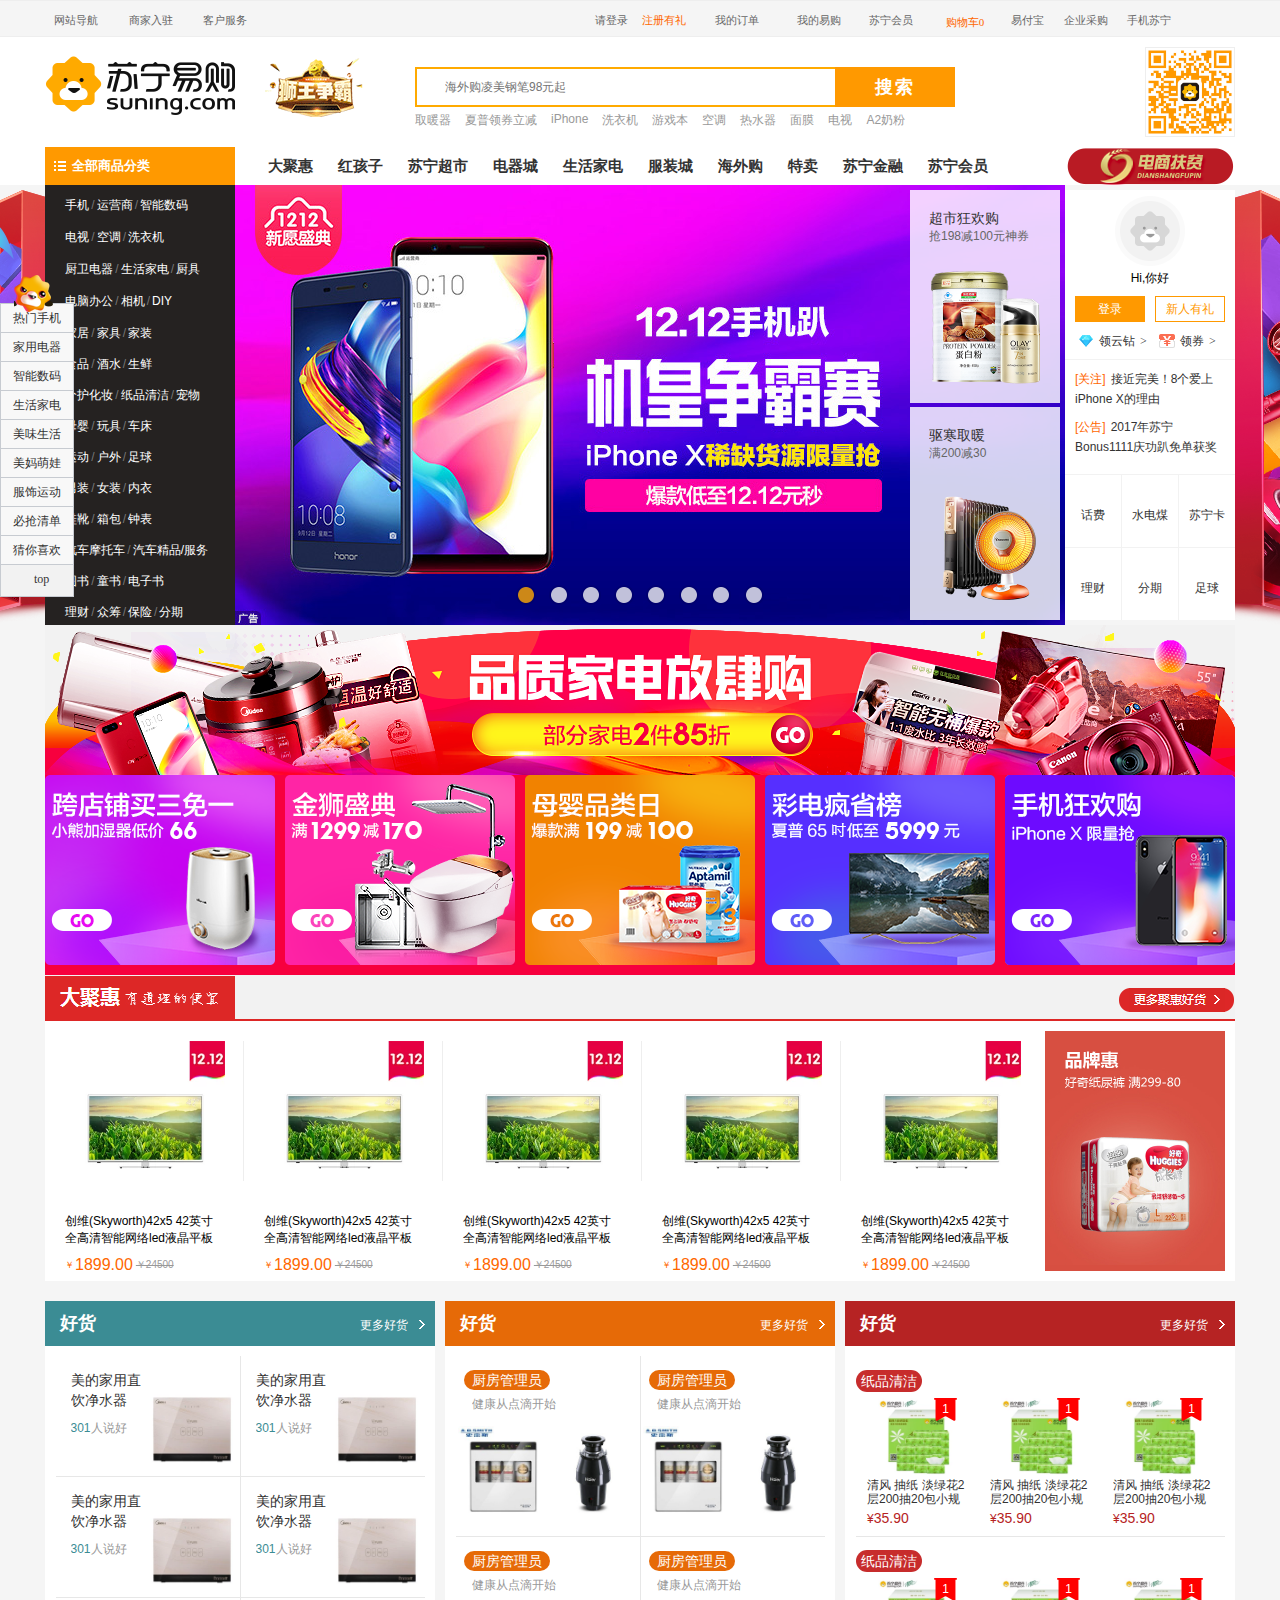
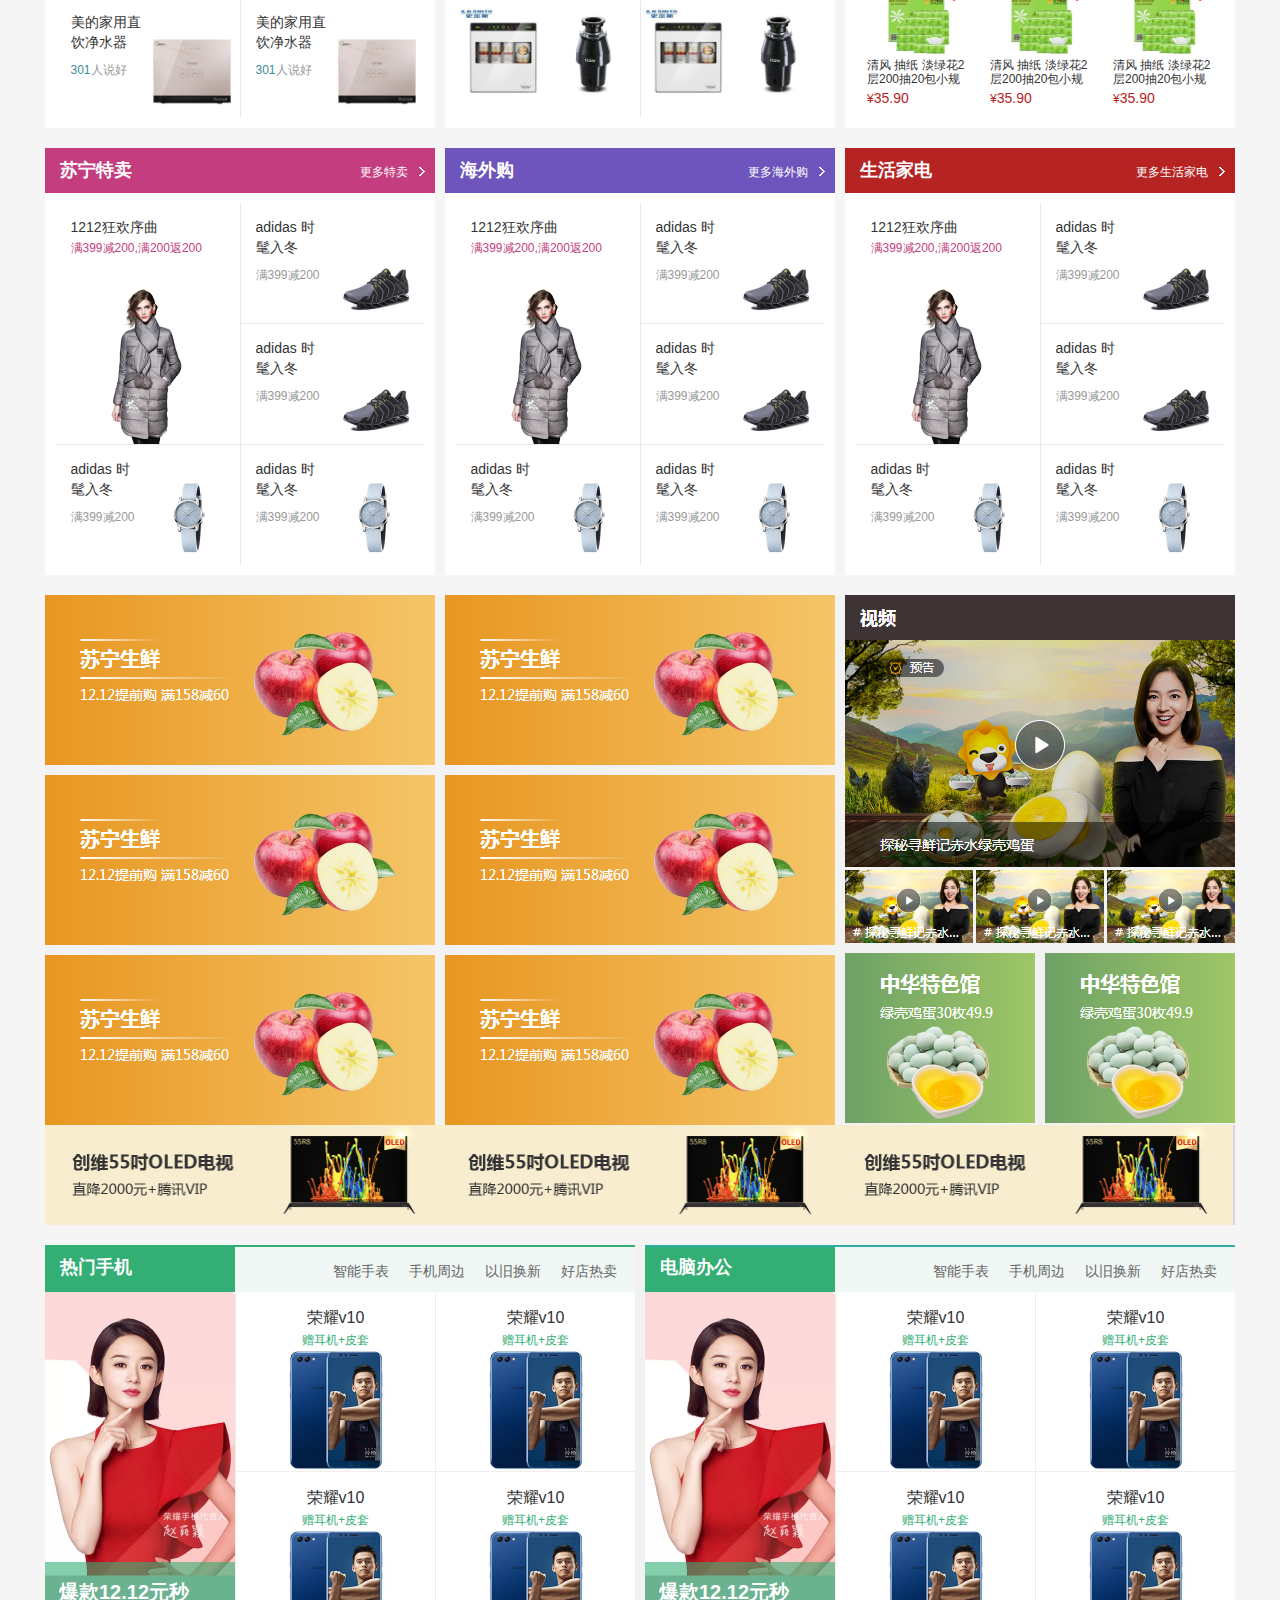
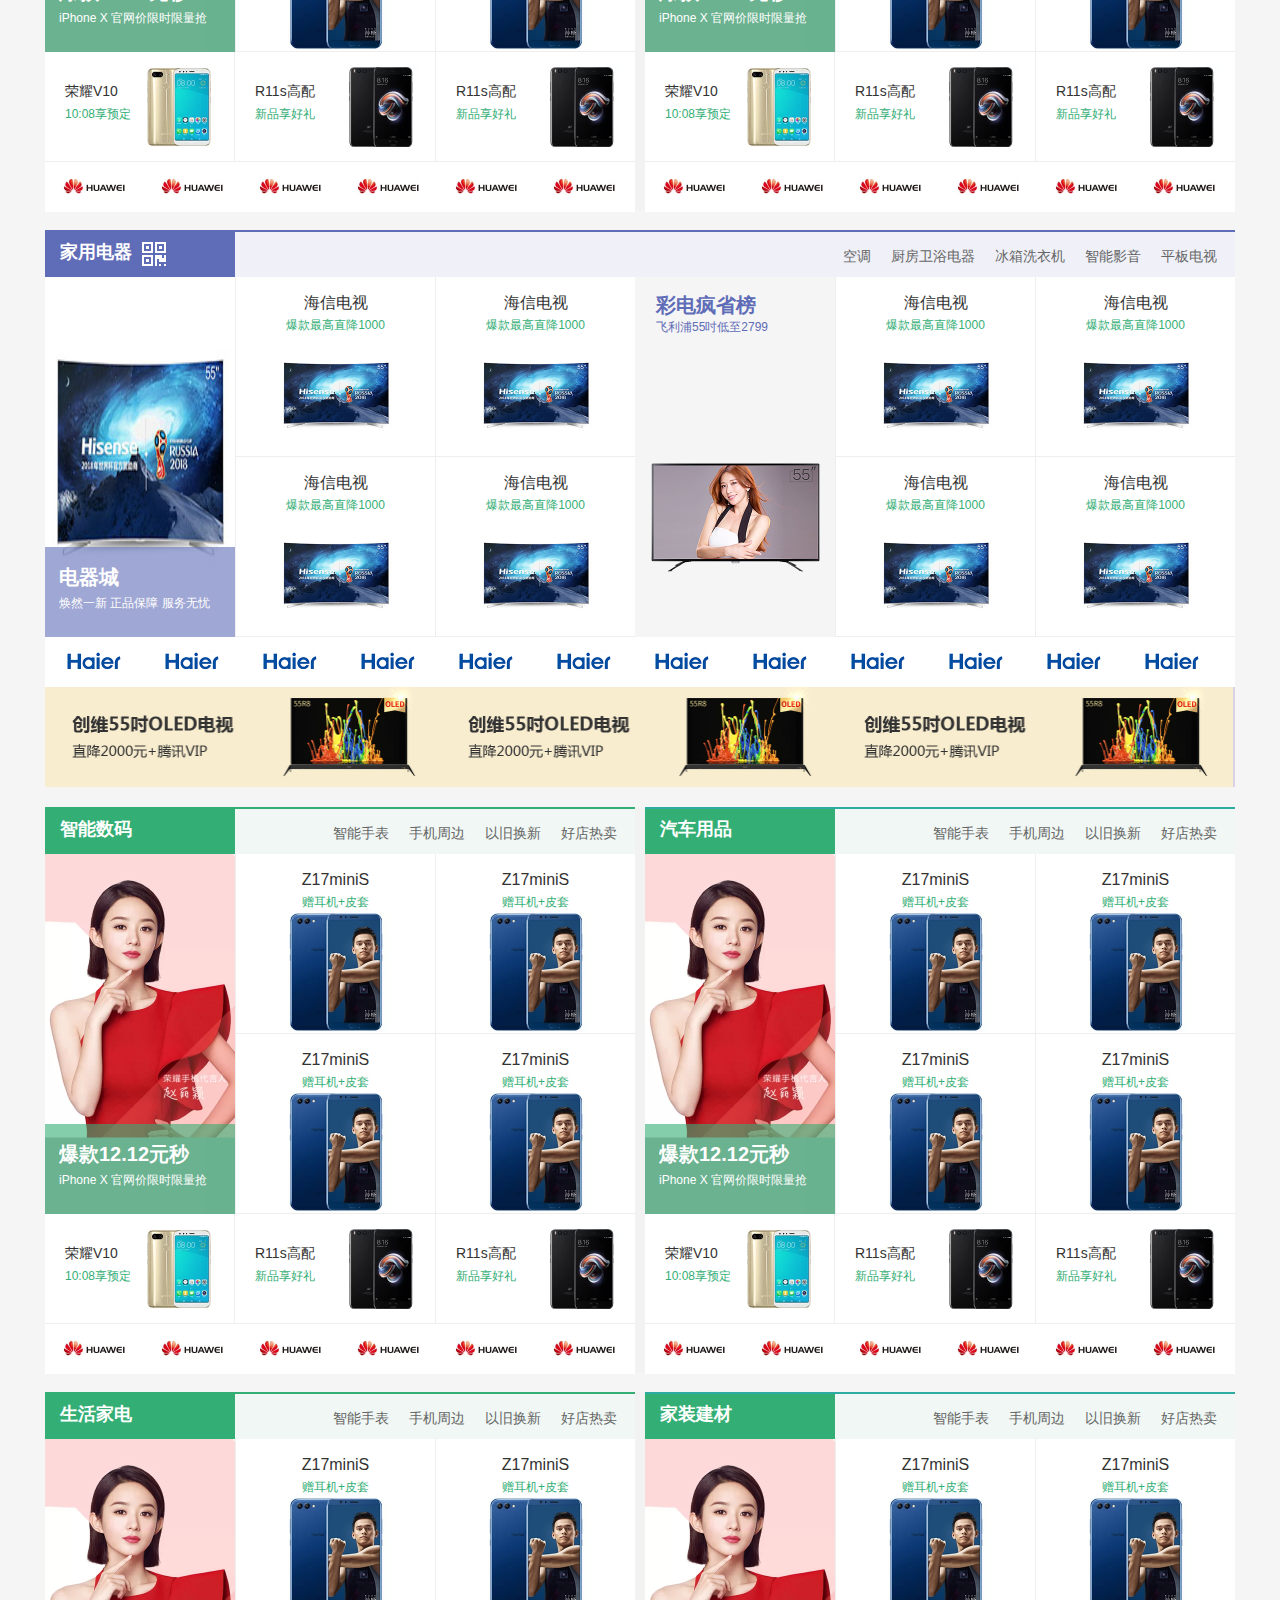
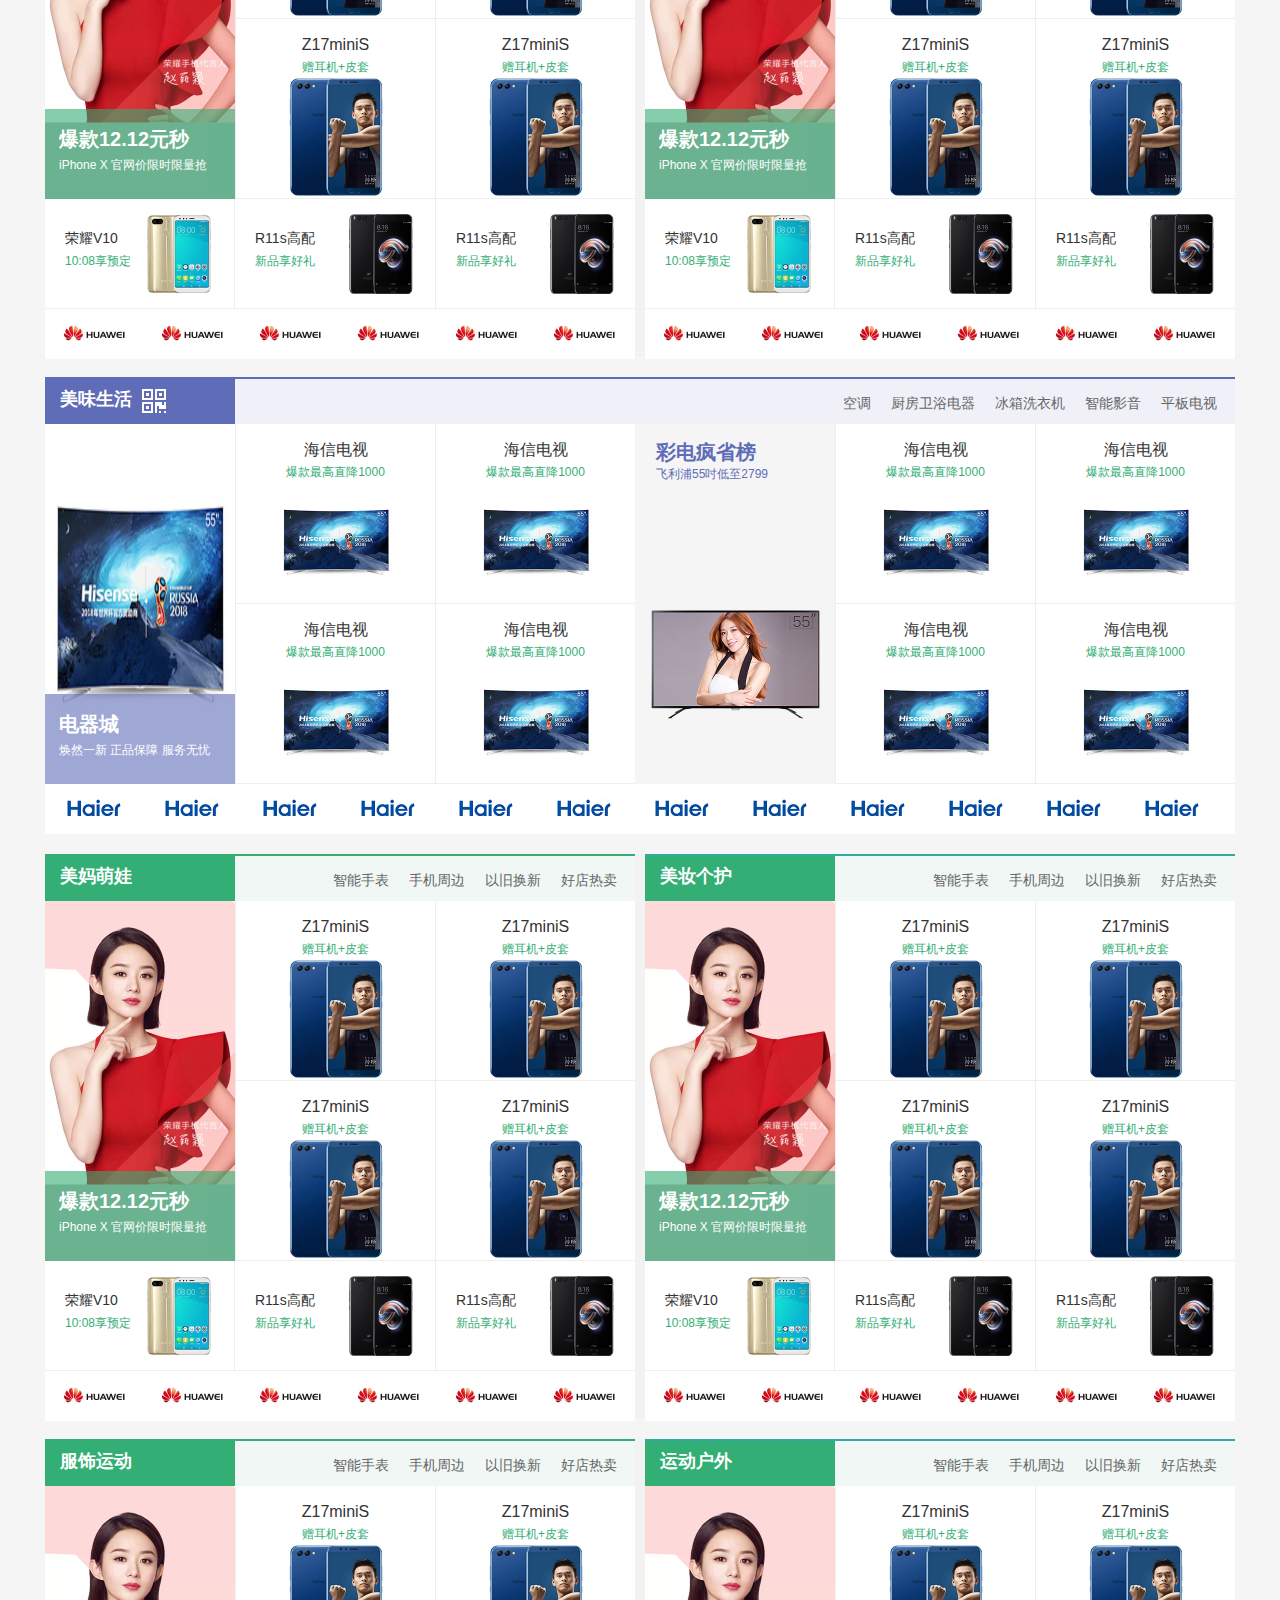
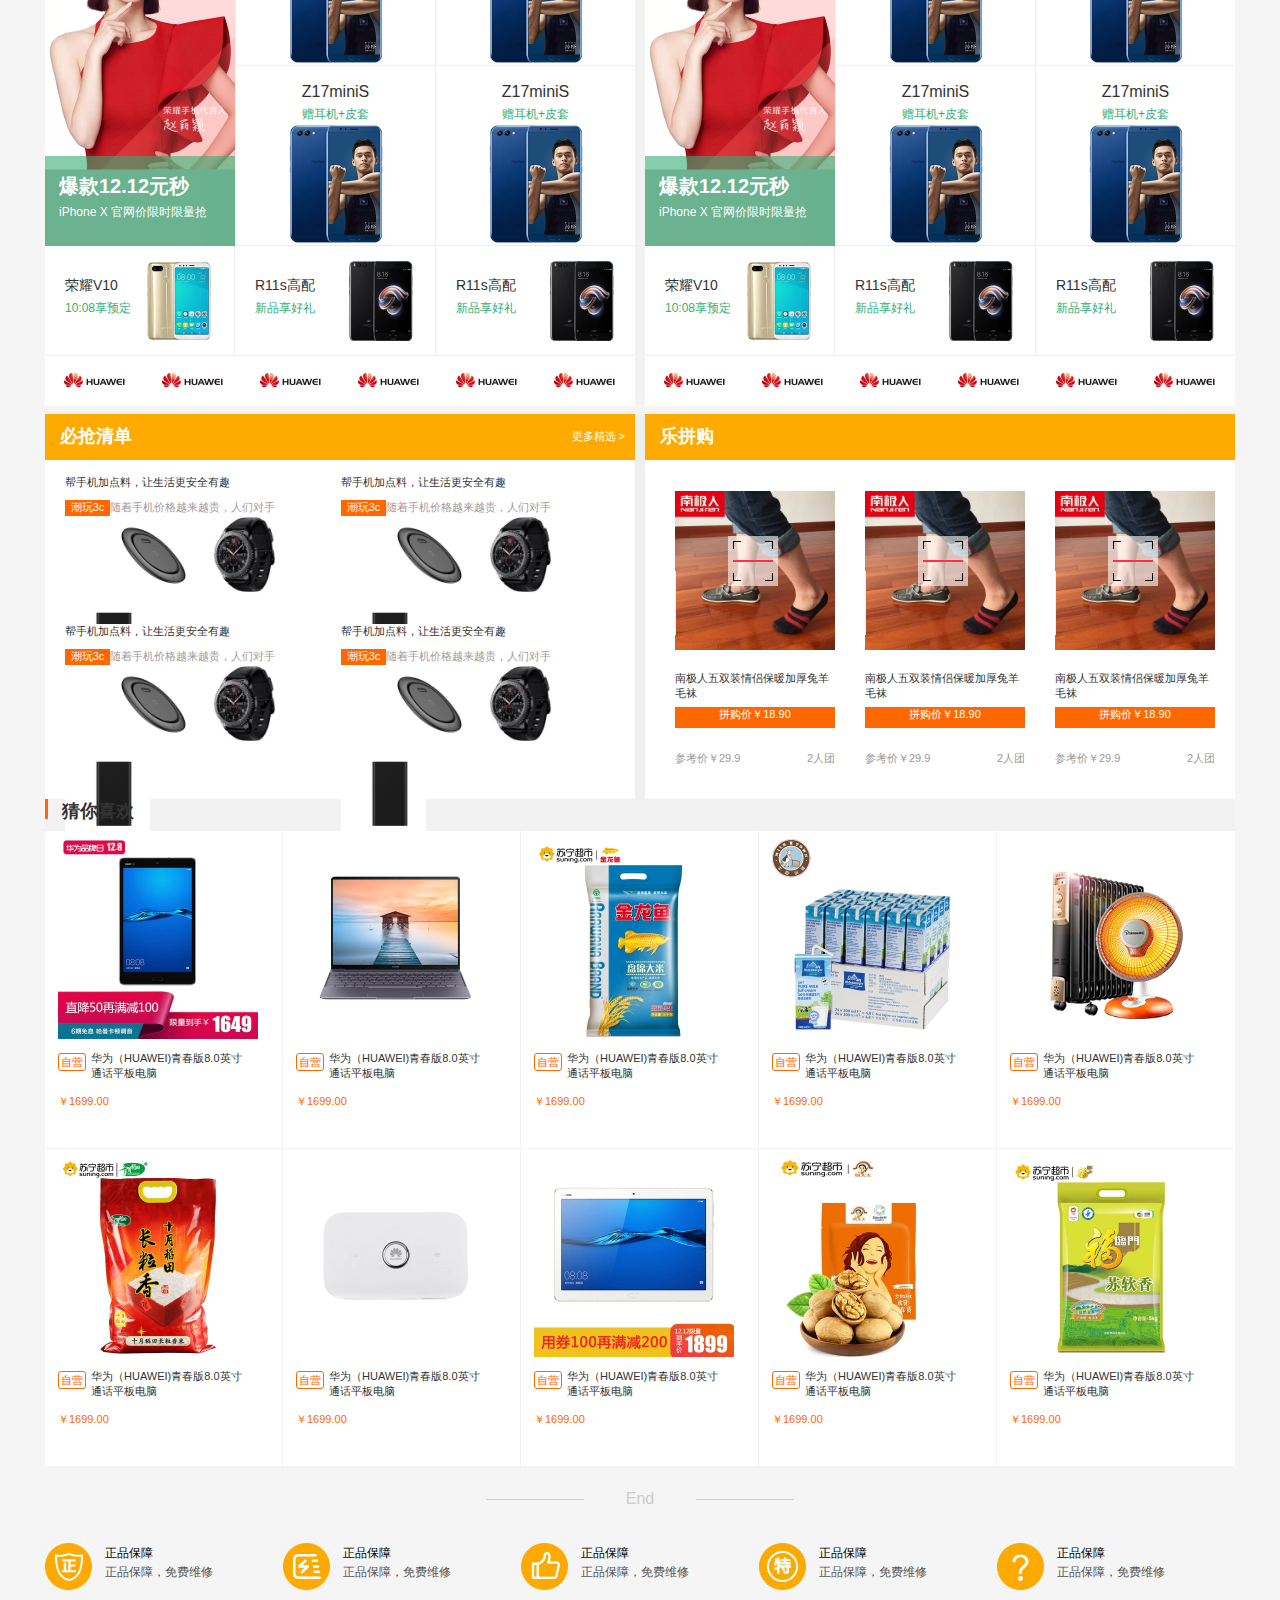
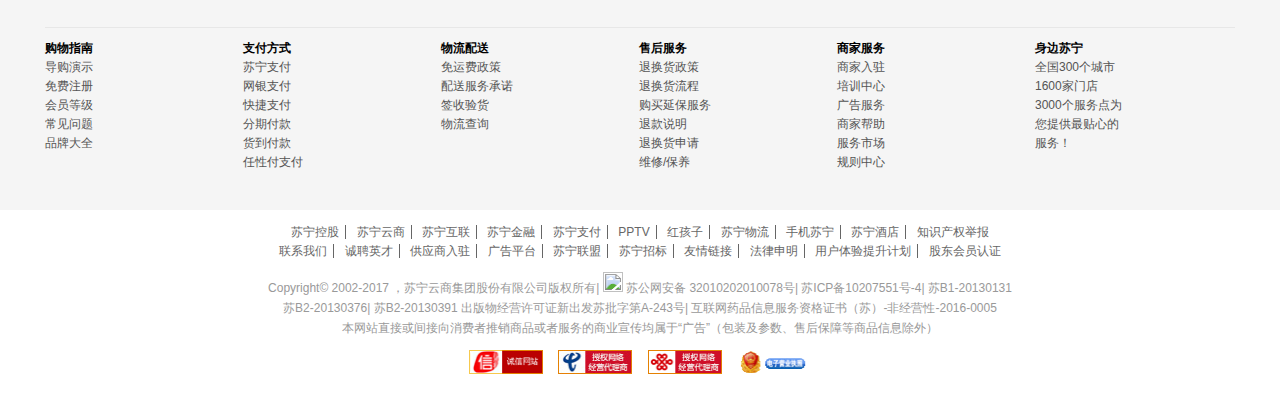
==== suning/index.html @ 760b9325 "geren" ====
<!DOCTYPE html>
<html lang="en">
<head>
	<meta charset="UTF-8">
	<title>苏宁易购</title>
	<link rel="stylesheet" href="css/index.css">
	<link rel="shortcut icon" href="img/favicon.ico">
</head>
<body>
	<div class="zhengti">
	 <div class="aside">
	 	<div class="aside-logo"></div>
	 	<a href="">
	 	<ul>
	 		<li>热门手机</li>
	 		<li>家用电器</li>
	 		<li>智能数码</li>
	 		<li>生活家电</li>
	 		<li>美味生活</li>
	 		<li>美妈萌娃</li>
	 		<li>服饰运动</li>
	 		<li>必抢清单</li>
	 		<li>猜你喜欢</li>
	 	</ul>
	 	</a>
	 	<p class="iconfontaside">&#xe644;top</p>
	 </div>
		<div class="heard">
			<div class="heard-box">
				<div class="box-left">
					<a href="" class="iconfont">网站导航&#xe605;</a>
					<a href="" class="iconfont">商家入驻&#xe605;</a>
					<a href="" class="iconfont">客户服务&#xe605;</a>
				</div>
				<div class="box-right">
					<a href="" class="rt1 rt2">请登录</a>
					<a href="" class="rt1">注册有礼</a>
					<a href="" class="rt1 iconfont">我的订单&#xe605;</a>
					<a href="" class="rt1 iconfont">我的易购&#xe605;</a>
					<a href="" class="rt1 rt2">苏宁会员</a>
					<a href="" class="rt1 iconfont iconfont1 ">&#xe607;购物车0 &#xe605;</a>
					<a href="" class="rt1 rt2">易付宝</a>
					<a href="" class="rt1 rt2">企业采购</a>
					<a href="" class="rt1 iconfont">手机苏宁&#xe605;</a>

				</div>
			</div>
		</div>
		<div class="sousuo">
			<div class="sousuo1">
				<div class="sousuo2">
					<a href="">
						<img src="img/sunin.png" style=""/>
					</a>
					<a href="">
						<img src="img/dong.gif"/>
					</a>
				</div>
				<div class="sousuo3">
					<div class="sousuo3-d">
						<i class="sousuo3-i iconfont2">&#xe62e;</i>
						<div class="sousuo3-d1">
							<input  class="sousuo3-i2" type="text" placeholder="海外购凌美钢笔98元起"/>
						</div>
						<input class="sousuo3-i1" type="submit" value="搜索" />
						<div class="sousuo3-d2">
							<a href="" class="sousuo3-a1">取暖器</a>
							<a href="" class="sousuo3-a1">夏普领券立减</a>
							<a href="" class="sousuo3-a1">iPhone</a>
							<a href="" class="sousuo3-a1">洗衣机</a>
							<a href="" class="sousuo3-a1">游戏本</a>
							<a href="" class="sousuo3-a1">空调</a>
							<a href="" class="sousuo3-a1">热水器</a>
							<a href="" class="sousuo3-a1">面膜</a>
							<a href="" class="sousuo3-a1">电视</a>
							<a href="" class="sousuo3-a1">A2奶粉</a>
						</div>
					</div>
				</div>
				<div class="sousuo4">
					<img src="img/erweima.png"/>
				</div>
			</div>
		</div>
		<!-- 2 -->
			<div style="height: 38px;width: 100%;background: #ffffff;">
		<div class="bar-nav">
			<div class="nav1">
				<a class="nav1-a1">
					<i></i>
					<span>全部商品分类</span>
				</a>
				<div class="nav1-d1">
					<div class="nav1-d2"></div>
					<ul class="nav1-u1">
						<li class="nav1-l12">
							<i class="iconfont3">&#xe63a;</i><a href="">手机</a><span>/</span><a href="">运营商</a><span>/</span><a href="">智能数码</a>
						</li>
						<li class="nav1-l12">
							<i class="iconfont3">&#xe61c;</i><a href="">电视</a><span>/</span><a href="">空调</a><span>/</span><a href="">洗衣机</a>
						</li>
						<li class="nav1-l12">
							<i class="iconfont3">&#xe600;</i><a href="">厨卫电器</a><span>/</span><a href="">生活家电</a><span>/</span><a href="">厨具</a>
						</li>
						<li class="nav1-l12">
							<i class="iconfont3">&#xe682;</i><a href="">电脑办公</a><span>/</span><a href="">相机</a><span>/</span><a href="">DIY</a>
						</li>
						<li class="">
							<i class="iconfont3">&#xe61a;</i><a href="">家居</a><span>/</span><a href="">家具</a><span>/</span><a href="">家装</a>
						</li>
						<li class="">
							<i class="iconfont3">&#xe618;</i><a href="">食品</a><span>/</span><a href="">酒水</a><span>/</span><a href="">生鲜</a>
						</li>
						<li class="">
							<i class="iconfont3">&#xe609;</i><a href="">个护化妆</a><span>/</span><a href="">纸品清洁</a><span>/</span><a href="">宠物</a>
						</li>
						<li class="">
							<i class="iconfont3">&#xe601;</i><a href="">母婴</a><span>/</span><a href="">玩具</a><span>/</span><a href="">车床</a>
						</li>
						<li class="">
							<i class="iconfont3">&#xe671;</i><a href="">运动</a><span>/</span><a href="">户外</a><span>/</span><a href="">足球</a>
						</li>
						<li class="">
							<i class="iconfont3">&#xe666;</i><a href="">男装</a><span>/</span><a href="">女装</a><span>/</span><a href="">内衣</a>
						</li>
						<li class="">
							<i class="iconfont3">&#xe607;</i><a href="">鞋靴</a><span>/</span><a href="">箱包</a><span>/</span><a href="">钟表</a>
						</li>
						<li class="">
							<i class="iconfont3">&#xe605;</i><a href="">汽车摩托车</a><span>/</span><a href="">汽车精品/服务</a>
						</li>
						<li class="">
							<i class="iconfont3">&#xe602;</i><a href="">图书</a><span>/</span><a href="">童书</a><span>/</span><a href="">电子书</a>
						</li>
						<li class="">
							<i class="iconfont3">&#xe614;</i><a href="">理财</a><span>/</span><a href="">众筹</a><span>/</span><a href="">保险</a><span>/</span><a href="">分期</a>
						</li>
					</ul>
				</div>
			</div>
			<div class="nav2">
				<ul class="nav2-u1">
					<li><a href="">大聚惠</a><span></span></li>
					<li><a href="">红孩子</a><span></span></li>
					<li><a href="">苏宁超市</a><span></span></li>
					<li><a href="">电器城</a><span></span></li>
					<li><a href="">生活家电</a><span></span></li>
					<li><a href="">服装城</a><span></span></li>
					<li><a href="">海外购</a><span></span></li>
					<li><a href="">特卖</a><span></span></li>
					<li><a href="">苏宁金融</a><span></span></li>
					<li><a href="">苏宁会员</a><span></span></li>
				</ul>
			</div>
			<div class="nav3">
				<a href="">
					<img src="img/bar-nav1.png"/>
				</a>
			</div>
		</div>
		</div>
		<!--banner-->
		<div class="banner">
			<div class="banner1">
				<img src="img/banner9.png" class="left"/>
				<img src="img/banner2.png" class="right"/>
			</div>
			<div class="banner2">
				<div class="banner2-d1">
					<ul>
						<li></li>
						<li></li>
						<li></li>
						<li></li>
						<li></li>
						<li></li>
						<li></li>
						<li>
							<a href="" class="banner2-d2-a1">
								<img src="img/banner6.jpg"/>
							</a>
							<div class="little little1">
								<div class="cover"></div>
								<a href="">
									<p class="img-name">超市狂欢购</p>
									<p class="img-desc">抢198减100元神券</p>
									<img src="img/banner4.png"/>
								</a>
							</div>
							<div class="little little2">
								<div class="cover"></div>
								<a href="">
									<p class="img-name">驱寒取暖</p>
									<p class="img-desc">满200减30</p>
									<img src="img/banner5.png"/>
								</a>
							</div>
						</li>
					</ul>
				</div>
				<a href="" class="btn btn-left"></a>
				<a href="" class="btn btn-right"></a>
				<div class="banner2-d2">
					<div class="banner-yuan">
						<i class="banner-yuan1"></i>
						<i class="banner-yuan1"></i>
						<i class="banner-yuan1"></i>
						<i class="banner-yuan1"></i>
						<i class="banner-yuan1"></i>
						<i class="banner-yuan1"></i>
						<i class="banner-yuan1"></i>
						<i class="banner-yuan1"></i>
					</div>
				</div>
			</div>
			<div class="banner3">
				<div class="user-infor">
					<div class="user-img">
						<a href="">
							<span></span>
						</a>
					</div>
					<p class="infor">Hi,你好</p>
					<div class="btn">
						<a href="" class="login">登录</a>
						<a href="" class="newpeople">新人有礼</a>
					</div>
					<div class="enter">
						<a href="" class="yunzuan">
							<em></em><span>领云钻</span><i>></i>
						</a>
						<a href="" class="quan">
							<em></em><span>领券</span><i>></i>
						</a>
					</div>
				</div>
				<div class="banner3-d2">
					<ul class="toutiao">
						<li>
							<p>
								<a href="" style="">
									<i>[关注]</i>接近完美！8个爱上iPhone X的理由
								</a>
							</p>
						</li>
						<li>
							<p>
								<a href="">
									<i>[公告]</i>2017年苏宁Bonus1111庆功趴免单获奖名单公布
								</a>
							</p>
						</li>
						<li>
							<p>
								<a href="">
									<i>[关注]</i>2017年十佳手机排行榜，一加五强悍入列前三甲！
								</a>
							</p>
						</li>
					</ul>
				</div>
				<div class="banner3-d3">
					<ul>
						<li>
							<a href="">
								<i class="iconfont3">&#xe63a;</i>
								<p>话费</p>
							</a>
						</li>
						<li>
							<a href="">
								<i class="iconfont3">&#xe631;</i>
								<p>水电煤</p>
							</a>
						</li>
						<li>
							<a href="">
								<i class="iconfont3">&#xe606;</i>
								<p>苏宁卡</p>
							</a>
						</li>
						<li>
							<a href="">
								<i class="iconfont3">&#xe604;</i>
								<p>理财</p>
							</a>
						</li>
						<li>
							<a href="">
								<i class="iconfont3">&#xe6c5;</i>
								<p>分期</p>
							</a>
						</li>
						<li>
							<a href="">
								<i class="iconfont3">&#xe619;</i>
								<p>足球</p>
							</a>
						</li>
					</ul>
				</div>
			</div>
		</div>
        <!-- <div class="banner">
			<div class="banbanr-top">
				<div class="bntop-left">
					<div  href="" class="top1">
						<a href="" class="top2 iconfont3">&#xe603;全部商品分类</a>
					</div>
					<div class="topzhongjian">
						<a href="" class="tpzjzi">大聚惠</a>
						<a href="" class="tpzjzi">红孩子</a>
						<a href="" class="tpzjzi">苏宁超市</a>
						<a href="" class="tpzjzi">电器城</a>
						<a href="" class="tpzjzi">生活家电</a>
						<a href="" class="tpzjzi">服装城</a>
						<a href="" class="tpzjzi">海外购</a>
						<a href="" class="tpzjzi">特卖</a>
						<a href="" class="tpzjzi">苏宁金融</a>
						<a href="" class="tpzjzi">苏宁会员</a>
					</div>
					<div class="zjrttp">
						<img src="img/dianshangfupin.png" alt="">
					</div>
				</div>
			</div>
			<div class="banner-bot">
				<div class="bntpa">
					<img src="img/zuomiantupian.png" alt="">
				</div>
				<div class="bntpb">
					<img src="img/youmian.png" alt="">
				</div>
				<div class="zhongjianhaibao">
					<ul class="img-box">
						<li>
							<div class="boxkuang">
								<div class="iconfont3 i1">&#xe6c5;</div>
								<a href="" class="kuangzi">手机</a>
								<div class="xiegang">/</div>
								<a href="" class="kuangzi">运营商</a>
								<div class="xiegang">/</div>
								<a href="" class="kuangzi">智能数码</a>
							</div>
						</li>
						<li>
							<div class="boxkuang">
								<div class="iconfont3 i1">&#xe6c5;</div>
								<a href="" class="kuangzi">手机</a>
								<div class="xiegang">/</div>
								<a href="" class="kuangzi">运营商</a>
								<div class="xiegang">/</div>
								<a href="" class="kuangzi">智能数码</a>
							</div>
						</li>
						<li>
							<div class="boxkuang">
								<div class="iconfont3 i1">&#xe6c5;</div>
								<a href="" class="kuangzi">手机</a>
								<div class="xiegang">/</div>
								<a href="" class="kuangzi">运营商</a>
								<div class="xiegang">/</div>
								<a href="" class="kuangzi">智能数码</a>
							</div>
						</li>
						<li>
							<div class="boxkuang">
								<div class="iconfont3 i1">&#xe6c5;</div>
								<a href="" class="kuangzi">手机</a>
								<div class="xiegang">/</div>
								<a href="" class="kuangzi">运营商</a>
								<div class="xiegang">/</div>
								<a href="" class="kuangzi">智能数码</a>
							</div>
						</li>
						<li><div class="boxkuang">
								<div class="iconfont3 i1">&#xe6c5;</div>
								<a href="" class="kuangzi">手机</a>
								<div class="xiegang">/</div>
								<a href="" class="kuangzi">运营商</a>
								<div class="xiegang">/</div>
								<a href="" class="kuangzi">智能数码</a>
							</div>
						</li>
						<li><div class="boxkuang">
								<div class="iconfont3 i1">&#xe6c5;</div>
								<a href="" class="kuangzi">手机</a>
								<div class="xiegang">/</div>
								<a href="" class="kuangzi">运营商</a>
								<div class="xiegang">/</div>
								<a href="" class="kuangzi">智能数码</a>
							</div>
						</li>
						<li><div class="boxkuang">
								<div class="iconfont3 i1">&#xe6c5;</div>
								<a href="" class="kuangzi">手机</a>
								<div class="xiegang">/</div>
								<a href="" class="kuangzi">运营商</a>
								<div class="xiegang">/</div>
								<a href="" class="kuangzi">智能数码</a>
							</div>
						</li>
						<li><div class="boxkuang">
								<div class="iconfont3 i1">&#xe6c5;</div>
								<a href="" class="kuangzi">手机</a>
								<div class="xiegang">/</div>
								<a href="" class="kuangzi">运营商</a>
								<div class="xiegang">/</div>
								<a href="" class="kuangzi">智能数码</a>
							</div>
						</li>
						<li>
							<div class="boxkuang">
								<div class="iconfont3 i1">&#xe6c5;</div>
								<a href="" class="kuangzi">手机</a>
								<div class="xiegang">/</div>
								<a href="" class="kuangzi">运营商</a>
								<div class="xiegang">/</div>
								<a href="" class="kuangzi">智能数码</a>
							</div>
						</li>
						<li>
							<div class="boxkuang">
								<div class="iconfont3 i1">&#xe6c5;</div>
								<a href="" class="kuangzi">手机</a>
								<div class="xiegang">/</div>
								<a href="" class="kuangzi">运营商</a>
								<div class="xiegang">/</div>
								<a href="" class="kuangzi">智能数码</a>
							</div>
						</li>
						<li>
							<div class="boxkuang">
								<div class="iconfont3 i1">&#xe6c5;</div>
								<a href="" class="kuangzi">手机</a>
								<div class="xiegang">/</div>
								<a href="" class="kuangzi">运营商</a>
								<div class="xiegang">/</div>
								<a href="" class="kuangzi">智能数码</a>
							</div>
						</li>
						<li>
							<div class="boxkuang">
								<div class="iconfont3 i1">&#xe6c5;</div>
								<a href="" class="kuangzi">手机</a>
								<div class="xiegang">/</div>
								<a href="" class="kuangzi">运营商</a>
								<div class="xiegang">/</div>
								<a href="" class="kuangzi">智能数码</a>
							</div>
						</li>
						<li>
							<div class="boxkuang">
								<div class="iconfont3 i1">&#xe6c5;</div>
								<a href="" class="kuangzi">手机</a>
								<div class="xiegang">/</div>
								<a href="" class="kuangzi">运营商</a>
								<div class="xiegang">/</div>
								<a href="" class="kuangzi">智能数码</a>
							</div>
						</li>
						
					</ul>
					<div class="datu">
						<a href="" class="datu1">
							<img src="img/datu.jpg" alt="" class="datu2">
						</a>
					</div>
                    <div class="zhongjianhaibaoright">
                    	<a href="" class="zjtpright">
                    		<img src="img/xiaolaohu.png" alt="" class="zjtpright1">
                    	</a>
                    	<div class="denglu">
                    		<div class="denglu1">登录</div>
                    		<div class="denglu1 denglu2">登录</div>
                    		<dia class="zuanshi iconfont3">&#xe63d;领云钻 ></dia>
                    		<dia class="zuanshi iconfont3">&#xe63d;领云钻 ></dia>
                    	</div>
                    	<div class="guangao">
                    		<a href="" class="ggzi">[关注]</a>
                    		<a href="" class="guanzhu1">2017年，十佳手机排行榜，一加焊入前三</a>
                    		<div class="guanzhu3"><a href="" class="ggzi">[关注]</a>
                    		<a href="" class="guanzhu1">2017年，十佳手机排行榜，一加焊入前三</a>
                    	    </div>
                    		
                    	</div>
                    	<div class="liukuai">
                    		<div class="liukuai1">
                    			<a href="" class="iconfont3 i4">&#xe63a;</a>
                    			<a href="" class="liukuai2">话费</a>
                    		</div>
                    		<div class="liukuai1">
                    			<a href="" class="iconfont3 i4">&#xe63a;</a>
                    			<a href="" class="liukuai2">话费</a>
                    		</div>
                    		<div class="liukuai1 kuai1">
                    			<a href="" class="iconfont3 i4">&#xe63a;</a>
                    			<a href="" class="liukuai2">话费</a>
                    		</div>
                    		<div class="liukuai1">
                    			<a href="" class="iconfont3 i4">&#xe63a;</a>
                    			<a href="" class="liukuai2">话费</a>
                    		</div>
                    		<div class="liukuai1">
                    			<a href="" class="iconfont3 i4">&#xe63a;</a>
                    			<a href="" class="liukuai2">话费</a>
                    		</div>
                    		<div class="liukuai1 kuai2">
                    			<a href="" class="iconfont3 i4">&#xe63a;</a>
                    			<a href="" class="liukuai2">话费</a>
                    		</div>

                    	</div>
                    </div>
				</div>

			</div>
		</div> -->
		<a href="" class="s12tu">
			<img src="img/dahaibao.png" alt="">
		</a>
		<div class="dajuhui1">
			<div class="dajuhui1-top">
				<div class="djh-topleft">
					<img src="img/dajuhui.png" alt="">
				</div>
				<a href="" class="djh-topright">
					<img src="img/haohuo.png" alt="">
				</a>
			</div>
			<div class="dajuhui-bt">
				<div class="dhjda-box">
				<div class="dhj-bttp">
					<a href="" class="djha">
						<img src="img/dianshi.png" alt="">
					</a>
				</div>
				<p class="name">创维(Skyworth)42x5 42英寸全高清智能网络led液晶平板</p>
				<a href="" class="qian">￥</a>
				<a href="" class="qian1">1899.00</a>
				<del class="qian2">￥24500</del>
				</div>
				<div class="dhjda-box">
				<div class="dhj-bttp">
					<a href="" class="djha">
						<img src="img/dianshi.png" alt="">
					</a>
				</div>
				<p class="name">创维(Skyworth)42x5 42英寸全高清智能网络led液晶平板</p>
				<a href="" class="qian">￥</a>
				<a href="" class="qian1">1899.00</a>
				<del class="qian2">￥24500</del>
				</div>
				<div class="dhjda-box">
				<div class="dhj-bttp">
					<a href="" class="djha">
						<img src="img/dianshi.png" alt="">
					</a>
				</div>
				<p class="name">创维(Skyworth)42x5 42英寸全高清智能网络led液晶平板</p>
				<a href="" class="qian">￥</a>
				<a href="" class="qian1">1899.00</a>
				<del class="qian2">￥24500</del>
				</div>
				<div class="dhjda-box">
				<div class="dhj-bttp">
					<a href="" class="djha">
						<img src="img/dianshi.png" alt="">
					</a>
				</div>
				<p class="name">创维(Skyworth)42x5 42英寸全高清智能网络led液晶平板</p>
				<a href="" class="qian">￥</a>
				<a href="" class="qian1">1899.00</a>
				<del class="qian2">￥24500</del>
				</div>
				<div class="dhjda-box">
				<div class="dhj-bttp bttp1">
					<a href="" class="djha">
						<img src="img/dianshi.png" alt="">
					</a>
				</div>
				<p class="name">创维(Skyworth)42x5 42英寸全高清智能网络led液晶平板</p>
				<a href="" class="qian">￥</a>
				<a href="" class="qian1">1899.00</a>
				<del class="qian2">￥24500</del>
				</div>
				<a href="" class="btright1">
					<img src="img/zhiniaoku.png" alt="">
				</a>

			</div>
		</div>
		<div class="haohuo">
			<div class="haohuo1">
				<div class="title">
					<h5>好货</h5>
					<a href="">
						<span>更多好货</span>
						<i></i>
					</a>
				</div>
				<div class="content">
					<ul>
						<li>
							<a href="">
								<p class="name1">美的家用直饮净水器</p>
								<p class="desc"><i>301</i>人说好</p>
								<img src="img/haohuo1.webp"/>
							</a>
						</li>
						<li>
							<a href="">
								<p class="name1">美的家用直饮净水器</p>
								<p class="desc"><i>301</i>人说好</p>
								<img src="img/haohuo1.webp"/>
							</a>
						</li>
						<li>
							<a href="">
								<p class="name1">美的家用直饮净水器</p>
								<p class="desc"><i>301</i>人说好</p>
								<img src="img/haohuo1.webp"/>
							</a>
						</li>
						<li>
							<a href="">
								<p class="name1">美的家用直饮净水器</p>
								<p class="desc"><i>301</i>人说好</p>
								<img src="img/haohuo1.webp"/>
							</a>
						</li>
						<li>
							<a href="">
								<p class="name1">美的家用直饮净水器</p>
								<p class="desc"><i>301</i>人说好</p>
								<img src="img/haohuo1.webp"/>
							</a>
						</li>
						<li>
							<a href="">
								<p class="name1">美的家用直饮净水器</p>
								<p class="desc"><i>301</i>人说好</p>
								<img src="img/haohuo1.webp"/>
							</a>
						</li>
						<li>
							<a href="">
								<p class="name1">美的家用直饮净水器</p>
								<p class="desc"><i>301</i>人说好</p>
								<img src="img/haohuo1.webp"/>
							</a>
						</li>
					</ul>
				</div>
			</div>
			<div class="haohuo2">
				<div class="title">
					<h5>好货</h5>
					<a href="">
						<span>更多好货</span>
						<i></i>
					</a>
					<em class="new-logio"></em>
				</div>
				<div class="content">
					<ul>
						<li>
							<a href="">
								<p class="name1">厨房管理员</p>
								<p class="desc">健康从点滴开始</p>
								<img src="img/haohuo8.jpg" class="img1"/>
								<img src="img/haohuo9.jpg"/>
							</a>
						</li>
						<li>
							<a href="">
								<p class="name1">厨房管理员</p>
								<p class="desc">健康从点滴开始</p>
								<img src="img/haohuo8.jpg" class="img1"/>
								<img src="img/haohuo9.jpg"/>
							</a>
						</li>
						<li>
							<a href="">
								<p class="name1">厨房管理员</p>
								<p class="desc">健康从点滴开始</p>
								<img src="img/haohuo8.jpg" class="img1"/>
								<img src="img/haohuo9.jpg"/>
							</a>
						</li>
						<li>
							<a href="">
								<p class="name1">厨房管理员</p>
								<p class="desc">健康从点滴开始</p>
								<img src="img/haohuo8.jpg" class="img1"/>
								<img src="img/haohuo9.jpg"/>
							</a>
						</li>
					</ul>
				</div>
			</div>
			<div class="haohuo3">
				<div class="title">
					<h5>好货</h5>
					<a href="">
						<span>更多好货</span>
						<i></i>
					</a>
				</div>
				<div class="content">
					<div class="list">
						<div class="list1">
							<div class="list2">
								<div class="list3">
									<p class="title">纸品清洁</p>
										<ul class="list-ul">
											<li>
												<a href="">
													<img src="img/haohuo10.webp"/>
													<p class="name1">清风 抽纸 淡绿花2层200抽20包小规格(短幅)抽取式纸巾（整箱销售）</p>
													<p class="price"><i>¥</i>35.90</p>
													<span class="paihang1">1</span>
												</a>
											</li>
											<li>
												<a href="">
													<img src="img/haohuo10.webp"/>
													<p class="name1">清风 抽纸 淡绿花2层200抽20包小规格(短幅)抽取式纸巾（整箱销售）</p>
													<p class="price"><i>¥</i>35.90</p>
													<span class="paihang1">1</span>
												</a>
											</li>
											<li>
												<a href="">
													<img src="img/haohuo10.webp"/>
													<p class="name1">清风 抽纸 淡绿花2层200抽20包小规格(短幅)抽取式纸巾（整箱销售）</p>
													<p class="price"><i>¥</i>35.90</p>
													<span class="paihang1">1</span>
												</a>
											</li>
										</ul>
								</div>
								<div class="list3">
									<p class="title">纸品清洁</p>
										<ul class="list-ul">
											<li>
												<a href="">
													<img src="img/haohuo10.webp"/>
													<p class="name1">清风 抽纸 淡绿花2层200抽20包小规格(短幅)抽取式纸巾（整箱销售）</p>
													<p class="price"><i>¥</i>35.90</p>
													<span class="paihang1">1</span>
												</a>
											</li>
											<li>
												<a href="">
													<img src="img/haohuo10.webp"/>
													<p class="name1">清风 抽纸 淡绿花2层200抽20包小规格(短幅)抽取式纸巾（整箱销售）</p>
													<p class="price"><i>¥</i>35.90</p>
													<span class="paihang1">1</span>
												</a>
											</li>
											<li>
												<a href="">
													<img src="img/haohuo10.webp"/>
													<p class="name1">清风 抽纸 淡绿花2层200抽20包小规格(短幅)抽取式纸巾（整箱销售）</p>
													<p class="price"><i>¥</i>35.90</p>
													<span class="paihang1">1</span>
												</a>
											</li>
										</ul>
								</div>
							</div>
							<div class="list2">
								
							</div>
							<div class="list2">
								
							</div>
						</div>
					</div>
					<!-- <a href="" class="btn btn-left"></a>
					<a href="" class="btn btn-right"></a> -->
					<div class="yuan">
						<!-- <a href=""></a>
						<a href=""></a>
						<a href=""></a> -->
					</div>
				</div>
			</div>
		</div>
		<!-- 特卖 -->
		<div class="haohuo">
			<div class="haohuo1">
				<div class="title" style="background: #c43d7e;">
					<h5>苏宁特卖</h5>
					<a href="">
						<span>更多特卖</span>
						<i></i>
					</a>
				</div>
				<div class="temai-content">
					<ul>
						<li class="first">
							<a href="">
								<p class="name">1212狂欢序曲</p>
								<p class="desc">满399减200,满200返200</p>
								<img src="img/temai1.jpg"/>
							</a>
						</li>
						<li>
							<a href="">
								<p class="name">adidas 时髦入冬</p>
								<p class="desc">满399减200</p>
								<img src="img/temai2.jpg"/>
							</a>
						</li>
						<li>
							<a href="">
								<p class="name">adidas 时髦入冬</p>
								<p class="desc">满399减200</p>
								<img src="img/temai2.jpg"/>
							</a>
						</li>
						<li>
							<a href="">
								<p class="name">adidas 时髦入冬</p>
								<p class="desc">满399减200</p>
								<img src="img/temai3.jpg"/>
							</a>
						</li>
						<li>
							<a href="">
								<p class="name">adidas 时髦入冬</p>
								<p class="desc">满399减200</p>
								<img src="img/temai3.jpg"/>
							</a>
						</li>
					</ul>
				</div>
			</div>
			<div class="haohuo2">
				<div class="title" style="background: #6d55bd;">
					<h5>海外购</h5>
					<a href="">
						<span>更多海外购</span>
						<i></i>
					</a>
				</div>
				<div class="temai-content">
					<ul>
						<li class="first">
							<a href="">
								<p class="name">1212狂欢序曲</p>
								<p class="desc">满399减200,满200返200</p>
								<img src="img/temai1.jpg"/>
							</a>
						</li>
						<li>
							<a href="">
								<p class="name">adidas 时髦入冬</p>
								<p class="desc">满399减200</p>
								<img src="img/temai2.jpg"/>
							</a>
						</li>
						<li>
							<a href="">
								<p class="name">adidas 时髦入冬</p>
								<p class="desc">满399减200</p>
								<img src="img/temai2.jpg"/>
							</a>
						</li>
						<li>
							<a href="">
								<p class="name">adidas 时髦入冬</p>
								<p class="desc">满399减200</p>
								<img src="img/temai3.jpg"/>
							</a>
						</li>
						<li>
							<a href="">
								<p class="name">adidas 时髦入冬</p>
								<p class="desc">满399减200</p>
								<img src="img/temai3.jpg"/>
							</a>
						</li>
					</ul>
				</div>
			</div>
			<div class="haohuo3">
				<div class="title">
					<h5>生活家电</h5>
					<a href="">
						<span>更多生活家电</span>
						<i></i>
					</a>
				</div>
				<div class="temai-content">
					<ul>
						<li class="first">
							<a href="">
								<p class="name">1212狂欢序曲</p>
								<p class="desc">满399减200,满200返200</p>
								<img src="img/temai1.jpg"/>
							</a>
						</li>
						<li>
							<a href="">
								<p class="name">adidas 时髦入冬</p>
								<p class="desc">满399减200</p>
								<img src="img//temai2.jpg"/>
							</a>
						</li>
						<li>
							<a href="">
								<p class="name">adidas 时髦入冬</p>
								<p class="desc">满399减200</p>
								<img src="img/temai2.jpg"/>
							</a>
						</li>
						<li>
							<a href="">
								<p class="name">adidas 时髦入冬</p>
								<p class="desc">满399减200</p>
								<img src="img/temai3.jpg"/>
							</a>
						</li>
						<li>
							<a href="">
								<p class="name">adidas 时髦入冬</p>
								<p class="desc">满399减200</p>
								<img src="img/temai3.jpg"/>
							</a>
						</li>
					</ul>
				</div>
			</div>
		</div>
		<!-- 生鲜 -->
		<div class="shengxian">
			<div class="shengxian-left">
				<a href="" class="sxa">
					<img src="img/shengxian.png" alt="" class="sxa1">
					<img src="img/pinguo.png" alt="" class="sxa2">
				</a>
				<a href="" class="sxa saa">
					<img src="img/shengxian.png" alt="" class="sxa1">
					<img src="img/pinguo.png" alt="" class="sxa2">
				</a>
				<a href="" class="sxa">
					<img src="img/shengxian.png" alt="" class="sxa1">
					<img src="img/pinguo.png" alt="" class="sxa2">
				</a>
				<a href="" class="sxa sab">
					<img src="img/shengxian.png" alt="" class="sxa1">
					<img src="img/pinguo.png" alt="" class="sxa2">
				</a>
				<a href="" class="sxa sad">
					<img src="img/shengxian.png" alt="" class="sxa1">
					<img src="img/pinguo.png" alt="" class="sxa2">
				</a>
				<a href="" class="sxa sac">
					<img src="img/shengxian.png" alt="" class="sxa1">
					<img src="img/pinguo.png" alt="" class="sxa2">
				</a>
			</div>

			<div class="shengxian-rt">
				<a href="" class="sxshipin">
					<img src="img/shipinnv.png" alt="">
				</a>
				<a href="" class="sxshipinga">
					<img src="img/shipinxiao.png" alt="">
				</a>
				<a href="" class="sxshipinga">
					<img src="img/shipinxiao.png" alt="">
				</a>
				<a href="" class="sxshipinga sxshpa">
					<img src="img/shipinxiao.png" alt="">
				</a>
				<a href="" class="sxzuihou">
					<img src="img/zhonghua.png" alt="">
				</a>
				<a href="" class="sxzuihou xxxx">
					<img src="img/zhonghua.png" alt="">
				</a>
			</div>
		</div>
		<div class="sangetu">
			<a href="" class="sangetu1">
				<img src="img/sangetu.png" alt="">
			</a>
			<a href="" class="sangetu1">
				<img src="img/sangetu.png" alt="">
			</a>
			<a href="" class="sangetu1">
				<img src="img/sangetu.png" alt="">
			</a>
		</div>
	<!--热门手机-->
	<div class="phone">
		<div class="phone-left">
			<div class="title">
				<div class="title-name">
					<p class="name2">热门手机</p>
				</div>
				<div class="phone-nav">
					<a href="">好店热卖</a>
					<a href="">以旧换新</a>
					<a href="">手机周边</a>
					<a href="">智能手表</a>
				</div>
			</div>
			<div class="content">
				<div class="left-img">
					<img src="img/zh.webp"/>
					<div class="cover"></div>
					<p class="img-name">爆款12.12元秒</p>
					<p class="img-desc">iPhone X 官网价限时限量抢</p>
					<a href=""></a>
				</div>
				<ul class="img-list">
					<li>
						<a>
							<p class="img-name">荣耀v10</p>
							<p class="img-desc">赠耳机+皮套</p>
							<img src="img/rongyao.webp"/>
						</a>
					</li>
					<li>
						<a>
							<p class="img-name">荣耀v10</p>
							<p class="img-desc">赠耳机+皮套</p>
							<img src="img/rongyao.webp"/>
						</a>
					</li>
					<li>
						<a>
							<p class="img-name">荣耀v10</p>
							<p class="img-desc">赠耳机+皮套</p>
							<img src="img/rongyao.webp"/>
						</a>
					</li>
					<li>
						<a>
							<p class="img-name">荣耀v10</p>
							<p class="img-desc">赠耳机+皮套</p>
							<img src="img/rongyao.webp"/>
						</a>
					</li>
				</ul>
			</div>
			<div class="bottom">
				<ul>
					<li class="first">
						<a href="">
							<p class="img-name">荣耀V10</p>
							<p class="img-desc">10:08享预定</p>
							<img src="img/6..webp"/>
						</a>
					</li>
					<li class="">
						<a href="">
							<p class="img-name">R11s高配</p>
							<p class="img-desc">新品享好礼</p>
							<img src="img/7..webp"/>
						</a>
					</li>
					<li class="">
						<a href="">
							<p class="img-name">R11s高配</p>
							<p class="img-desc">新品享好礼</p>
							<img src="img/7..webp"/>
						</a>
					</li>
				</ul>
			</div>
			<div class="phone-logo">
				<ul>
					<li>
						<a href=""><img src="img/huawei.webp"/></a>
					</li>
					<li>
						<a href=""><img src="img/huawei.webp"/></a>
					</li>
					<li>
						<a href=""><img src="img/huawei.webp"/></a>
					</li>
					<li>
						<a href=""><img src="img/huawei.webp"/></a>
					</li>
					<li>
						<a href=""><img src="img/huawei.webp"/></a>
					</li>
					<li>
						<a href=""><img src="img/huawei.webp"/></a>
					</li>
				</ul>
			</div>
		</div>
		<div class="phone-right">
			<div class="title">
				<div class="title-name">
					<p class="name2">电脑办公</p>
					
				</div>
				<div class="phone-nav">
					<a href="">好店热卖</a>
					<a href="">以旧换新</a>
					<a href="">手机周边</a>
					<a href="">智能手表</a>
				</div>
			</div>
			<div class="content">
				<div class="left-img">
					<img src="img/zh.webp"/>
					<div class="cover"></div>
					<p class="img-name">爆款12.12元秒</p>
					<p class="img-desc">iPhone X 官网价限时限量抢</p>
					<a href=""></a>
				</div>
				<ul class="img-list">
					<li>
						<a>
							<p class="img-name">荣耀v10</p>
							<p class="img-desc">赠耳机+皮套</p>
							<img src="img/rongyao.webp"/>
						</a>
					</li>
					<li>
						<a>
							<p class="img-name">荣耀v10</p>
							<p class="img-desc">赠耳机+皮套</p>
							<img src="img/rongyao.webp"/>
						</a>
					</li>
					<li>
						<a>
							<p class="img-name">荣耀v10</p>
							<p class="img-desc">赠耳机+皮套</p>
							<img src="img/rongyao.webp"/>
						</a>
					</li>
					<li>
						<a>
							<p class="img-name">荣耀v10</p>
							<p class="img-desc">赠耳机+皮套</p>
							<img src="img/rongyao.webp"/>
						</a>
					</li>
				</ul>
			</div>
			<div class="bottom">
				<ul>
					<li class="first">
						<a href="">
							<p class="img-name">荣耀V10</p>
							<p class="img-desc">10:08享预定</p>
							<img src="img/6..webp"/>
						</a>
					</li>
					<li class="">
						<a href="">
							<p class="img-name">R11s高配</p>
							<p class="img-desc">新品享好礼</p>
							<img src="img/7..webp"/>
						</a>
					</li>
					<li class="">
						<a href="">
							<p class="img-name">R11s高配</p>
							<p class="img-desc">新品享好礼</p>
							<img src="img/7..webp"/>
						</a>
					</li>
				</ul>
			</div>
			<div class="phone-logo">
				<ul>
					<li>
						<a href=""><img src="img/huawei.webp"/></a>
					</li>
					<li>
						<a href=""><img src="img/huawei.webp"/></a>
					</li>
					<li>
						<a href=""><img src="img/huawei.webp"/></a>
					</li>
					<li>
						<a href=""><img src="img/huawei.webp"/></a>
					</li>
					<li>
						<a href=""><img src="img/huawei.webp"/></a>
					</li>
					<li>
						<a href=""><img src="img/huawei.webp"/></a>
					</li>
				</ul>
			</div>
		</div>
	</div>
	<!-- 电器 -->
	<div class="dq">
		<div class="title">
			<div class="title-name">
				<p class="">家用电器</p>
				<div class="code"></div>
			</div>
			<div class="title-nav">
				<a href="">平板电视</a>
				<a href="">智能影音</a>
				<a href="">冰箱洗衣机</a>
				<a href="">厨房卫浴电器</a>
				<a href="">空调</a>
			</div>
		</div>
		<div class="content">
			<div class="left-img">
				<img src="img/dq1.jpg"/>
				<div class="cover"></div>
				<p class="img-name">电器城</p>
				<p class="img-desc">焕然一新 正品保障 服务无忧</p>
				<a href=""></a>
			</div>
			<ul class="img-list">
				<li>
					<a href="">
						<p class="img-name">海信电视</p>
						<p class="img-desc">爆款最高直降1000</p>
						<img src="img/dq1.jpg"/>
					</a>
				</li>
				<li>
					<a href="">
						<p class="img-name">海信电视</p>
						<p class="img-desc">爆款最高直降1000</p>
						<img src="img/dq1.jpg"/>
					</a>
				</li>
				<li>
					<a href="">
						<p class="img-name">海信电视</p>
						<p class="img-desc">爆款最高直降1000</p>
						<img src="img/dq1.jpg"/>
					</a>
				</li>
				<li>
					<a href="">
						<p class="img-name">海信电视</p>
						<p class="img-desc">爆款最高直降1000</p>
						<img src="img/dq1.jpg"/>
					</a>
				</li>
			</ul>
			<a href="" class="middle-img">
						<img src="img/151212152057071212.jpg"/>
						<p class="img-name">彩电疯省榜</p>
						<p class="img-desc">飞利浦55吋低至2799</p>
			</a>
			<ul class="img-list list-right">
				<li>
					<a href="">
						<p class="img-name">海信电视</p>
						<p class="img-desc">爆款最高直降1000</p>
						<img src="img/dq1.jpg"/>
					</a>
				</li>
				<li>
					<a href="">
						<p class="img-name">海信电视</p>
						<p class="img-desc">爆款最高直降1000</p>
						<img src="img/dq1.jpg"/>
					</a>
				</li>
				<li>
					<a href="">
						<p class="img-name">海信电视</p>
						<p class="img-desc">爆款最高直降1000</p>
						<img src="img/dq1.jpg"/>
					</a>
				</li>
				<li>
					<a href="">
						<p class="img-name">海信电视</p>
						<p class="img-desc">爆款最高直降1000</p>
						<img src="img/dq1.jpg"/>
					</a>
				</li>
			</ul>
		</div>
		<div class="dqlogo">
			<ul>
				<li>
					<a href="">
						<img src="img/dq8.jpg"/>
					</a>
				</li>
				<li>
					<a href="">
						<img src="img/dq8.jpg"/>
					</a>
				</li>
				<li>
					<a href="">
						<img src="img/dq8.jpg"/>
					</a>
				</li>
				<li>
					<a href="">
						<img src="img/dq8.jpg"/>
					</a>
				</li>
				<li>
					<a href="">
						<img src="img/dq8.jpg"/>
					</a>
				</li>
				<li>
					<a href="">
						<img src="img/dq8.jpg"/>
					</a>
				</li>
				<li>
					<a href="">
						<img src="img/dq8.jpg"/>
					</a>
				</li>
				<li>
					<a href="">
						<img src="img/dq8.jpg"/>
					</a>
				</li>
				<li>
					<a href="">
						<img src="img/dq8.jpg"/>
					</a>
				</li>
				<li>
					<a href="">
						<img src="img/dq8.jpg"/>
					</a>
				</li>
				<li>
					<a href="">
						<img src="img/dq8.jpg"/>
					</a>
				</li>
				<li>
					<a href="">
						<img src="img/dq8.jpg"/>
					</a>
				</li>
			</ul>
		</div>
	</div>
	<!-- santu -->
	<div class="sangetu">
			<a href="" class="sangetu1">
				<img src="img/sangetu.png" alt="">
			</a>
			<a href="" class="sangetu1">
				<img src="img/sangetu.png" alt="">
			</a>
			<a href="" class="sangetu1">
				<img src="img/sangetu.png" alt="">
			</a>
		</div>
		<!-- 智能数码 -->
		<div class="phone">
		<div class="phone-left">
			<div class="title">
				<div class="title-name">
					<p class="name2">智能数码</p>
				</div>
				<div class="phone-nav">
					<a href="">好店热卖</a>
					<a href="">以旧换新</a>
					<a href="">手机周边</a>
					<a href="">智能手表</a>
				</div>
			</div>
			<div class="content">
				<div class="left-img">
					<img src="img/zh.webp"/>
					<div class="cover"></div>
					<p class="img-name">爆款12.12元秒</p>
					<p class="img-desc">iPhone X 官网价限时限量抢</p>
					<a href=""></a>
				</div>
				<ul class="img-list">
					<li>
						<a>
							<p class="img-name">Z17miniS</p>
							<p class="img-desc">赠耳机+皮套</p>
							<img src="img/rongyao.webp"/>
						</a>
					</li>
					<li>
						<a>
							<p class="img-name">Z17miniS</p>
							<p class="img-desc">赠耳机+皮套</p>
							<img src="img/rongyao.webp"/>
						</a>
					</li>
					<li>
						<a>
							<p class="img-name">Z17miniS</p>
							<p class="img-desc">赠耳机+皮套</p>
							<img src="img/rongyao.webp"/>
						</a>
					</li>
					<li>
						<a>
							<p class="img-name">Z17miniS</p>
							<p class="img-desc">赠耳机+皮套</p>
							<img src="img/rongyao.webp"/>
						</a>
					</li>
				</ul>
			</div>
			<div class="bottom">
				<ul>
					<li class="first">
						<a href="">
							<p class="img-name">荣耀V10</p>
							<p class="img-desc">10:08享预定</p>
							<img src="img/6..webp"/>
						</a>
					</li>
					<li class="">
						<a href="">
							<p class="img-name">R11s高配</p>
							<p class="img-desc">新品享好礼</p>
							<img src="img/7..webp"/>
						</a>
					</li>
					<li class="">
						<a href="">
							<p class="img-name">R11s高配</p>
							<p class="img-desc">新品享好礼</p>
							<img src="img/7..webp"/>
						</a>
					</li>
				</ul>
			</div>
			<div class="phone-logo">
				<ul>
					<li>
						<a href=""><img src="img/huawei.webp"/></a>
					</li>
					<li>
						<a href=""><img src="img/huawei.webp"/></a>
					</li>
					<li>
						<a href=""><img src="img/huawei.webp"/></a>
					</li>
					<li>
						<a href=""><img src="img/huawei.webp"/></a>
					</li>
					<li>
						<a href=""><img src="img/huawei.webp"/></a>
					</li>
					<li>
						<a href=""><img src="img/huawei.webp"/></a>
					</li>
				</ul>
			</div>
		</div>
		<div class="phone-right">
			<div class="title">
				<div class="title-name">
					<p class="name2">汽车用品</p>
					
				</div>
				<div class="phone-nav">
					<a href="">好店热卖</a>
					<a href="">以旧换新</a>
					<a href="">手机周边</a>
					<a href="">智能手表</a>
				</div>
			</div>
			<div class="content">
				<div class="left-img">
					<img src="img/zh.webp"/>
					<div class="cover"></div>
					<p class="img-name">爆款12.12元秒</p>
					<p class="img-desc">iPhone X 官网价限时限量抢</p>
					<a href=""></a>
				</div>
				<ul class="img-list">
					<li>
						<a>
							<p class="img-name">Z17miniS</p>
							<p class="img-desc">赠耳机+皮套</p>
							<img src="img/rongyao.webp"/>
						</a>
					</li>
					<li>
						<a>
							<p class="img-name">Z17miniS</p>
							<p class="img-desc">赠耳机+皮套</p>
							<img src="img/rongyao.webp"/>
						</a>
					</li>
					<li>
						<a>
							<p class="img-name">Z17miniS</p>
							<p class="img-desc">赠耳机+皮套</p>
							<img src="img/rongyao.webp"/>
						</a>
					</li>
					<li>
						<a>
							<p class="img-name">Z17miniS</p>
							<p class="img-desc">赠耳机+皮套</p>
							<img src="img/rongyao.webp"/>
						</a>
					</li>
				</ul>
			</div>
			<div class="bottom">
				<ul>
					<li class="first">
						<a href="">
							<p class="img-name">荣耀V10</p>
							<p class="img-desc">10:08享预定</p>
							<img src="img/6..webp"/>
						</a>
					</li>
					<li class="">
						<a href="">
							<p class="img-name">R11s高配</p>
							<p class="img-desc">新品享好礼</p>
							<img src="img/7..webp"/>
						</a>
					</li>
					<li class="">
						<a href="">
							<p class="img-name">R11s高配</p>
							<p class="img-desc">新品享好礼</p>
							<img src="img/7..webp"/>
						</a>
					</li>
				</ul>
			</div>
			<div class="phone-logo">
				<ul>
					<li>
						<a href=""><img src="img/huawei.webp"/></a>
					</li>
					<li>
						<a href=""><img src="img/huawei.webp"/></a>
					</li>
					<li>
						<a href=""><img src="img/huawei.webp"/></a>
					</li>
					<li>
						<a href=""><img src="img/huawei.webp"/></a>
					</li>
					<li>
						<a href=""><img src="img/huawei.webp"/></a>
					</li>
					<li>
						<a href=""><img src="img/huawei.webp"/></a>
					</li>
				</ul>
			</div>
		</div>
	</div>
	<!-- 生活家电 -->
	<div class="phone">
		<div class="phone-left">
			<div class="title">
				<div class="title-name">
					<p class="name2">生活家电</p>
				</div>
				<div class="phone-nav">
					<a href="">好店热卖</a>
					<a href="">以旧换新</a>
					<a href="">手机周边</a>
					<a href="">智能手表</a>
				</div>
			</div>
			<div class="content">
				<div class="left-img">
					<img src="img/zh.webp"/>
					<div class="cover"></div>
					<p class="img-name">爆款12.12元秒</p>
					<p class="img-desc">iPhone X 官网价限时限量抢</p>
					<a href=""></a>
				</div>
				<ul class="img-list">
					<li>
						<a>
							<p class="img-name">Z17miniS</p>
							<p class="img-desc">赠耳机+皮套</p>
							<img src="img/rongyao.webp"/>
						</a>
					</li>
					<li>
						<a>
							<p class="img-name">Z17miniS</p>
							<p class="img-desc">赠耳机+皮套</p>
							<img src="img/rongyao.webp"/>
						</a>
					</li>
					<li>
						<a>
							<p class="img-name">Z17miniS</p>
							<p class="img-desc">赠耳机+皮套</p>
							<img src="img/rongyao.webp"/>
						</a>
					</li>
					<li>
						<a>
							<p class="img-name">Z17miniS</p>
							<p class="img-desc">赠耳机+皮套</p>
							<img src="img/rongyao.webp"/>
						</a>
					</li>
				</ul>
			</div>
			<div class="bottom">
				<ul>
					<li class="first">
						<a href="">
							<p class="img-name">荣耀V10</p>
							<p class="img-desc">10:08享预定</p>
							<img src="img/6..webp"/>
						</a>
					</li>
					<li class="">
						<a href="">
							<p class="img-name">R11s高配</p>
							<p class="img-desc">新品享好礼</p>
							<img src="img/7..webp"/>
						</a>
					</li>
					<li class="">
						<a href="">
							<p class="img-name">R11s高配</p>
							<p class="img-desc">新品享好礼</p>
							<img src="img/7..webp"/>
						</a>
					</li>
				</ul>
			</div>
			<div class="phone-logo">
				<ul>
					<li>
						<a href=""><img src="img/huawei.webp"/></a>
					</li>
					<li>
						<a href=""><img src="img/huawei.webp"/></a>
					</li>
					<li>
						<a href=""><img src="img/huawei.webp"/></a>
					</li>
					<li>
						<a href=""><img src="img/huawei.webp"/></a>
					</li>
					<li>
						<a href=""><img src="img/huawei.webp"/></a>
					</li>
					<li>
						<a href=""><img src="img/huawei.webp"/></a>
					</li>
				</ul>
			</div>
		</div>
		<div class="phone-right">
			<div class="title">
				<div class="title-name">
					<p class="name2">家装建材</p>
					
				</div>
				<div class="phone-nav">
					<a href="">好店热卖</a>
					<a href="">以旧换新</a>
					<a href="">手机周边</a>
					<a href="">智能手表</a>
				</div>
			</div>
			<div class="content">
				<div class="left-img">
					<img src="img/zh.webp"/>
					<div class="cover"></div>
					<p class="img-name">爆款12.12元秒</p>
					<p class="img-desc">iPhone X 官网价限时限量抢</p>
					<a href=""></a>
				</div>
				<ul class="img-list">
					<li>
						<a>
							<p class="img-name">Z17miniS</p>
							<p class="img-desc">赠耳机+皮套</p>
							<img src="img/rongyao.webp"/>
						</a>
					</li>
					<li>
						<a>
							<p class="img-name">Z17miniS</p>
							<p class="img-desc">赠耳机+皮套</p>
							<img src="img/rongyao.webp"/>
						</a>
					</li>
					<li>
						<a>
							<p class="img-name">Z17miniS</p>
							<p class="img-desc">赠耳机+皮套</p>
							<img src="img/rongyao.webp"/>
						</a>
					</li>
					<li>
						<a>
							<p class="img-name">Z17miniS</p>
							<p class="img-desc">赠耳机+皮套</p>
							<img src="img/rongyao.webp"/>
						</a>
					</li>
				</ul>
			</div>
			<div class="bottom">
				<ul>
					<li class="first">
						<a href="">
							<p class="img-name">荣耀V10</p>
							<p class="img-desc">10:08享预定</p>
							<img src="img/6..webp"/>
						</a>
					</li>
					<li class="">
						<a href="">
							<p class="img-name">R11s高配</p>
							<p class="img-desc">新品享好礼</p>
							<img src="img/7..webp"/>
						</a>
					</li>
					<li class="">
						<a href="">
							<p class="img-name">R11s高配</p>
							<p class="img-desc">新品享好礼</p>
							<img src="img/7..webp"/>
						</a>
					</li>
				</ul>
			</div>
			<div class="phone-logo">
				<ul>
					<li>
						<a href=""><img src="img/huawei.webp"/></a>
					</li>
					<li>
						<a href=""><img src="img/huawei.webp"/></a>
					</li>
					<li>
						<a href=""><img src="img/huawei.webp"/></a>
					</li>
					<li>
						<a href=""><img src="img/huawei.webp"/></a>
					</li>
					<li>
						<a href=""><img src="img/huawei.webp"/></a>
					</li>
					<li>
						<a href=""><img src="img/huawei.webp"/></a>
					</li>
				</ul>
			</div>
		</div>
	</div>
	<!-- 美味生活 -->
	<div class="dq">
		<div class="title">
			<div class="title-name">
				<p class="">美味生活</p>
				<div class="code"></div>
			</div>
			<div class="title-nav">
				<a href="">平板电视</a>
				<a href="">智能影音</a>
				<a href="">冰箱洗衣机</a>
				<a href="">厨房卫浴电器</a>
				<a href="">空调</a>
			</div>
		</div>
		<div class="content">
			<div class="left-img">
				<img src="img/dq1.jpg"/>
				<div class="cover"></div>
				<p class="img-name">电器城</p>
				<p class="img-desc">焕然一新 正品保障 服务无忧</p>
				<a href=""></a>
			</div>
			<ul class="img-list">
				<li>
					<a href="">
						<p class="img-name">海信电视</p>
						<p class="img-desc">爆款最高直降1000</p>
						<img src="img/dq1.jpg"/>
					</a>
				</li>
				<li>
					<a href="">
						<p class="img-name">海信电视</p>
						<p class="img-desc">爆款最高直降1000</p>
						<img src="img/dq1.jpg"/>
					</a>
				</li>
				<li>
					<a href="">
						<p class="img-name">海信电视</p>
						<p class="img-desc">爆款最高直降1000</p>
						<img src="img/dq1.jpg"/>
					</a>
				</li>
				<li>
					<a href="">
						<p class="img-name">海信电视</p>
						<p class="img-desc">爆款最高直降1000</p>
						<img src="img/dq1.jpg"/>
					</a>
				</li>
			</ul>
			<a href="" class="middle-img">
						<img src="img/151212152057071212.jpg"/>
						<p class="img-name">彩电疯省榜</p>
						<p class="img-desc">飞利浦55吋低至2799</p>
			</a>
			<ul class="img-list list-right">
				<li>
					<a href="">
						<p class="img-name">海信电视</p>
						<p class="img-desc">爆款最高直降1000</p>
						<img src="img/dq1.jpg"/>
					</a>
				</li>
				<li>
					<a href="">
						<p class="img-name">海信电视</p>
						<p class="img-desc">爆款最高直降1000</p>
						<img src="img/dq1.jpg"/>
					</a>
				</li>
				<li>
					<a href="">
						<p class="img-name">海信电视</p>
						<p class="img-desc">爆款最高直降1000</p>
						<img src="img/dq1.jpg"/>
					</a>
				</li>
				<li>
					<a href="">
						<p class="img-name">海信电视</p>
						<p class="img-desc">爆款最高直降1000</p>
						<img src="img/dq1.jpg"/>
					</a>
				</li>
			</ul>
		</div>
		<div class="dqlogo">
			<ul>
				<li>
					<a href="">
						<img src="img/dq8.jpg"/>
					</a>
				</li>
				<li>
					<a href="">
						<img src="img/dq8.jpg"/>
					</a>
				</li>
				<li>
					<a href="">
						<img src="img/dq8.jpg"/>
					</a>
				</li>
				<li>
					<a href="">
						<img src="img/dq8.jpg"/>
					</a>
				</li>
				<li>
					<a href="">
						<img src="img/dq8.jpg"/>
					</a>
				</li>
				<li>
					<a href="">
						<img src="img/dq8.jpg"/>
					</a>
				</li>
				<li>
					<a href="">
						<img src="img/dq8.jpg"/>
					</a>
				</li>
				<li>
					<a href="">
						<img src="img/dq8.jpg"/>
					</a>
				</li>
				<li>
					<a href="">
						<img src="img/dq8.jpg"/>
					</a>
				</li>
				<li>
					<a href="">
						<img src="img/dq8.jpg"/>
					</a>
				</li>
				<li>
					<a href="">
						<img src="img/dq8.jpg"/>
					</a>
				</li>
				<li>
					<a href="">
						<img src="img/dq8.jpg"/>
					</a>
				</li>
			</ul>
		</div>
	</div>
	<!-- 美妈萌娃 -->
	<div class="phone">
		<div class="phone-left">
			<div class="title">
				<div class="title-name">
					<p class="name2">美妈萌娃</p>
				</div>
				<div class="phone-nav">
					<a href="">好店热卖</a>
					<a href="">以旧换新</a>
					<a href="">手机周边</a>
					<a href="">智能手表</a>
				</div>
			</div>
			<div class="content">
				<div class="left-img">
					<img src="img/zh.webp"/>
					<div class="cover"></div>
					<p class="img-name">爆款12.12元秒</p>
					<p class="img-desc">iPhone X 官网价限时限量抢</p>
					<a href=""></a>
				</div>
				<ul class="img-list">
					<li>
						<a>
							<p class="img-name">Z17miniS</p>
							<p class="img-desc">赠耳机+皮套</p>
							<img src="img/rongyao.webp"/>
						</a>
					</li>
					<li>
						<a>
							<p class="img-name">Z17miniS</p>
							<p class="img-desc">赠耳机+皮套</p>
							<img src="img/rongyao.webp"/>
						</a>
					</li>
					<li>
						<a>
							<p class="img-name">Z17miniS</p>
							<p class="img-desc">赠耳机+皮套</p>
							<img src="img/rongyao.webp"/>
						</a>
					</li>
					<li>
						<a>
							<p class="img-name">Z17miniS</p>
							<p class="img-desc">赠耳机+皮套</p>
							<img src="img/rongyao.webp"/>
						</a>
					</li>
				</ul>
			</div>
			<div class="bottom">
				<ul>
					<li class="first">
						<a href="">
							<p class="img-name">荣耀V10</p>
							<p class="img-desc">10:08享预定</p>
							<img src="img/6..webp"/>
						</a>
					</li>
					<li class="">
						<a href="">
							<p class="img-name">R11s高配</p>
							<p class="img-desc">新品享好礼</p>
							<img src="img/7..webp"/>
						</a>
					</li>
					<li class="">
						<a href="">
							<p class="img-name">R11s高配</p>
							<p class="img-desc">新品享好礼</p>
							<img src="img/7..webp"/>
						</a>
					</li>
				</ul>
			</div>
			<div class="phone-logo">
				<ul>
					<li>
						<a href=""><img src="img/huawei.webp"/></a>
					</li>
					<li>
						<a href=""><img src="img/huawei.webp"/></a>
					</li>
					<li>
						<a href=""><img src="img/huawei.webp"/></a>
					</li>
					<li>
						<a href=""><img src="img/huawei.webp"/></a>
					</li>
					<li>
						<a href=""><img src="img/huawei.webp"/></a>
					</li>
					<li>
						<a href=""><img src="img/huawei.webp"/></a>
					</li>
				</ul>
			</div>
		</div>
		<div class="phone-right">
			<div class="title">
				<div class="title-name">
					<p class="name2">美妆个护</p>
					
				</div>
				<div class="phone-nav">
					<a href="">好店热卖</a>
					<a href="">以旧换新</a>
					<a href="">手机周边</a>
					<a href="">智能手表</a>
				</div>
			</div>
			<div class="content">
				<div class="left-img">
					<img src="img/zh.webp"/>
					<div class="cover"></div>
					<p class="img-name">爆款12.12元秒</p>
					<p class="img-desc">iPhone X 官网价限时限量抢</p>
					<a href=""></a>
				</div>
				<ul class="img-list">
					<li>
						<a>
							<p class="img-name">Z17miniS</p>
							<p class="img-desc">赠耳机+皮套</p>
							<img src="img/rongyao.webp"/>
						</a>
					</li>
					<li>
						<a>
							<p class="img-name">Z17miniS</p>
							<p class="img-desc">赠耳机+皮套</p>
							<img src="img/rongyao.webp"/>
						</a>
					</li>
					<li>
						<a>
							<p class="img-name">Z17miniS</p>
							<p class="img-desc">赠耳机+皮套</p>
							<img src="img/rongyao.webp"/>
						</a>
					</li>
					<li>
						<a>
							<p class="img-name">Z17miniS</p>
							<p class="img-desc">赠耳机+皮套</p>
							<img src="img/rongyao.webp"/>
						</a>
					</li>
				</ul>
			</div>
			<div class="bottom">
				<ul>
					<li class="first">
						<a href="">
							<p class="img-name">荣耀V10</p>
							<p class="img-desc">10:08享预定</p>
							<img src="img/6..webp"/>
						</a>
					</li>
					<li class="">
						<a href="">
							<p class="img-name">R11s高配</p>
							<p class="img-desc">新品享好礼</p>
							<img src="img/7..webp"/>
						</a>
					</li>
					<li class="">
						<a href="">
							<p class="img-name">R11s高配</p>
							<p class="img-desc">新品享好礼</p>
							<img src="img/7..webp"/>
						</a>
					</li>
				</ul>
			</div>
			<div class="phone-logo">
				<ul>
					<li>
						<a href=""><img src="img/huawei.webp"/></a>
					</li>
					<li>
						<a href=""><img src="img/huawei.webp"/></a>
					</li>
					<li>
						<a href=""><img src="img/huawei.webp"/></a>
					</li>
					<li>
						<a href=""><img src="img/huawei.webp"/></a>
					</li>
					<li>
						<a href=""><img src="img/huawei.webp"/></a>
					</li>
					<li>
						<a href=""><img src="img/huawei.webp"/></a>
					</li>
				</ul>
			</div>
		</div>
	</div>
	<!-- 服饰运动 -->
	<div class="phone">
		<div class="phone-left">
			<div class="title">
				<div class="title-name">
					<p class="name2">服饰运动</p>
				</div>
				<div class="phone-nav">
					<a href="">好店热卖</a>
					<a href="">以旧换新</a>
					<a href="">手机周边</a>
					<a href="">智能手表</a>
				</div>
			</div>
			<div class="content">
				<div class="left-img">
					<img src="img/zh.webp"/>
					<div class="cover"></div>
					<p class="img-name">爆款12.12元秒</p>
					<p class="img-desc">iPhone X 官网价限时限量抢</p>
					<a href=""></a>
				</div>
				<ul class="img-list">
					<li>
						<a>
							<p class="img-name">Z17miniS</p>
							<p class="img-desc">赠耳机+皮套</p>
							<img src="img/rongyao.webp"/>
						</a>
					</li>
					<li>
						<a>
							<p class="img-name">Z17miniS</p>
							<p class="img-desc">赠耳机+皮套</p>
							<img src="img/rongyao.webp"/>
						</a>
					</li>
					<li>
						<a>
							<p class="img-name">Z17miniS</p>
							<p class="img-desc">赠耳机+皮套</p>
							<img src="img/rongyao.webp"/>
						</a>
					</li>
					<li>
						<a>
							<p class="img-name">Z17miniS</p>
							<p class="img-desc">赠耳机+皮套</p>
							<img src="img/rongyao.webp"/>
						</a>
					</li>
				</ul>
			</div>
			<div class="bottom">
				<ul>
					<li class="first">
						<a href="">
							<p class="img-name">荣耀V10</p>
							<p class="img-desc">10:08享预定</p>
							<img src="img/6..webp"/>
						</a>
					</li>
					<li class="">
						<a href="">
							<p class="img-name">R11s高配</p>
							<p class="img-desc">新品享好礼</p>
							<img src="img/7..webp"/>
						</a>
					</li>
					<li class="">
						<a href="">
							<p class="img-name">R11s高配</p>
							<p class="img-desc">新品享好礼</p>
							<img src="img/7..webp"/>
						</a>
					</li>
				</ul>
			</div>
			<div class="phone-logo">
				<ul>
					<li>
						<a href=""><img src="img/huawei.webp"/></a>
					</li>
					<li>
						<a href=""><img src="img/huawei.webp"/></a>
					</li>
					<li>
						<a href=""><img src="img/huawei.webp"/></a>
					</li>
					<li>
						<a href=""><img src="img/huawei.webp"/></a>
					</li>
					<li>
						<a href=""><img src="img/huawei.webp"/></a>
					</li>
					<li>
						<a href=""><img src="img/huawei.webp"/></a>
					</li>
				</ul>
			</div>
		</div>
		<div class="phone-right">
			<div class="title">
				<div class="title-name">
					<p class="name2">运动户外</p>
					
				</div>
				<div class="phone-nav">
					<a href="">好店热卖</a>
					<a href="">以旧换新</a>
					<a href="">手机周边</a>
					<a href="">智能手表</a>
				</div>
			</div>
			<div class="content">
				<div class="left-img">
					<img src="img/zh.webp"/>
					<div class="cover"></div>
					<p class="img-name">爆款12.12元秒</p>
					<p class="img-desc">iPhone X 官网价限时限量抢</p>
					<a href=""></a>
				</div>
				<ul class="img-list">
					<li>
						<a>
							<p class="img-name">Z17miniS</p>
							<p class="img-desc">赠耳机+皮套</p>
							<img src="img/rongyao.webp"/>
						</a>
					</li>
					<li>
						<a>
							<p class="img-name">Z17miniS</p>
							<p class="img-desc">赠耳机+皮套</p>
							<img src="img/rongyao.webp"/>
						</a>
					</li>
					<li>
						<a>
							<p class="img-name">Z17miniS</p>
							<p class="img-desc">赠耳机+皮套</p>
							<img src="img/rongyao.webp"/>
						</a>
					</li>
					<li>
						<a>
							<p class="img-name">Z17miniS</p>
							<p class="img-desc">赠耳机+皮套</p>
							<img src="img/rongyao.webp"/>
						</a>
					</li>
				</ul>
			</div>
			<div class="bottom">
				<ul>
					<li class="first">
						<a href="">
							<p class="img-name">荣耀V10</p>
							<p class="img-desc">10:08享预定</p>
							<img src="img/6..webp"/>
						</a>
					</li>
					<li class="">
						<a href="">
							<p class="img-name">R11s高配</p>
							<p class="img-desc">新品享好礼</p>
							<img src="img/7..webp"/>
						</a>
					</li>
					<li class="">
						<a href="">
							<p class="img-name">R11s高配</p>
							<p class="img-desc">新品享好礼</p>
							<img src="img/7..webp"/>
						</a>
					</li>
				</ul>
			</div>
			<div class="phone-logo">
				<ul>
					<li>
						<a href=""><img src="img/huawei.webp"/></a>
					</li>
					<li>
						<a href=""><img src="img/huawei.webp"/></a>
					</li>
					<li>
						<a href=""><img src="img/huawei.webp"/></a>
					</li>
					<li>
						<a href=""><img src="img/huawei.webp"/></a>
					</li>
					<li>
						<a href=""><img src="img/huawei.webp"/></a>
					</li>
					<li>
						<a href=""><img src="img/huawei.webp"/></a>
					</li>
				</ul>
			</div>
		</div>
	</div>
	<!-- 清单拼购 -->
	<div class="qd">
		<div class="qd-box">
			<div class="qb-box2top">
				<div class="biqiang">必抢清单</div>
				<a href="" class="jinxuan">更多精选 ></a>
			</div>
			<div class="box2top-a">
				<a href="" class="qbb">
					<p class="liao">帮手机加点料，让生活更安全有趣</p>
					<p class="c3">潮玩3c</p><p class="c4">随着手机价格越来越贵，人们对手</p>
					<p class="c5">
						<img src="img/0000001.png" alt="">
						<img src="img/020202.png" alt="">
						<img src="img/030303030.png" alt="">
					</p>
				</a>
				<a href="" class="qbb">
					<p class="liao">帮手机加点料，让生活更安全有趣</p>
					<p class="c3">潮玩3c</p><p class="c4">随着手机价格越来越贵，人们对手</p>
					<p class="c5">
						<img src="img/0000001.png" alt="">
						<img src="img/020202.png" alt="">
						<img src="img/030303030.png" alt="">
					</p>
				</a>
				<a href="" class="qbb">
					<p class="liao">帮手机加点料，让生活更安全有趣</p>
					<p class="c3">潮玩3c</p><p class="c4">随着手机价格越来越贵，人们对手</p>
					<p class="c5">
						<img src="img/0000001.png" alt="">
						<img src="img/020202.png" alt="">
						<img src="img/030303030.png" alt="">
					</p>
				</a>
				<a href="" class="qbb">
					<p class="liao">帮手机加点料，让生活更安全有趣</p>
					<p class="c3">潮玩3c</p><p class="c4">随着手机价格越来越贵，人们对手</p>
					<p class="c5">
						<img src="img/0000001.png" alt="">
						<img src="img/020202.png" alt="">
						<img src="img/030303030.png" alt="">
					</p>
				</a>
			</div>
	    </div>
		<div class="qd-box qd-box2">
			<div class="qb-box2top">
				<div class="biqiang">乐拼购</div>
			</div>
			<div class="qb-box2bt1">
				<div class="box2bt2"><img src="img/0404044.png" alt="" class="c6"><p class="wazi">南极人五双装情侣保暖加厚兔羊毛袜</p><p class="wai1">拼购价￥18.90</p><p class="wazi2">参考价￥29.9</p><p class="wazi3">2人团</p></div>
				<div class="box2bt2"><img src="img/0404044.png" alt="" class="c6"><p class="wazi">南极人五双装情侣保暖加厚兔羊毛袜<p class="wai1">拼购价￥18.90</p><p class="wazi2">参考价￥29.9</p><p class="wazi3">2人团</p></p></div>
				<div class="box2bt2"><img src="img/0404044.png" alt="" class="c6"><p class="wazi">南极人五双装情侣保暖加厚兔羊毛袜<p class="wai1">拼购价￥18.90</p><p class="wazi2">参考价￥29.9</p><p class="wazi3">2人团</p></p></div>
				
				
			</div>
		</div>
	</div>
	<!-- 猜你喜欢 -->
	<div class="xihuan">
		<div class="xihuan-top">
			<div class="xihuan1">  猜你喜欢</div>
	    </div>
		<div class="xihuan-bt">
			<div class="xihuan2">
				<div class="xihuan3">
					<img src="img/cai2.jpg" alt="">
				</div>
				<a href="" class="xihuan5">
					<i class="ican">自营</i>
					<p class="xihuan4">华为（HUAWEI)青春版8.0英寸通话平板电脑</p>
					<p class="xihuan6">￥1699.00</p>
				</a>
				
				
			</div>
			<div class="xihuan2">
				<div class="xihuan3">
					<img src="img/cai1.jpg" alt="">
				</div>
				<a href="" class="xihuan5">
					<i class="ican">自营</i>
					<p class="xihuan4">华为（HUAWEI)青春版8.0英寸通话平板电脑</p>
					<p class="xihuan6">￥1699.00</p>
				</a>
				
			</div>
			<div class="xihuan2">
				<div class="xihuan3">
					<img src="img/cai3.webp.jpg" alt="">
				</div>
				<a href="" class="xihuan5">
					<i class="ican">自营</i>
					<p class="xihuan4">华为（HUAWEI)青春版8.0英寸通话平板电脑</p>
					<p class="xihuan6">￥1699.00</p>
				</a>
				
			</div>
			<div class="xihuan2">
				<div class="xihuan3">
					<img src="img/cai4.webp.jpg" alt="">
				</div>
				<a href="" class="xihuan5">
					<i class="ican">自营</i>
					<p class="xihuan4">华为（HUAWEI)青春版8.0英寸通话平板电脑</p>
					<p class="xihuan6">￥1699.00</p>
				</a>
				
			</div>
			<div class="xihuan2 xi1">
				<div class="xihuan3">
					<img src="img/banner5.png" alt="">
				</div>
				<a href="" class="xihuan5">
					<i class="ican">自营</i>
					<p class="xihuan4">华为（HUAWEI)青春版8.0英寸通话平板电脑</p>
					<p class="xihuan6">￥1699.00</p>
				</a>
				
			</div>
			

		</div>
	</div>
	<div class="xihuan xihuanxihuan">
		
		<div class="xihuan-bt">
			<div class="xihuan2">
				<div class="xihuan3">
					<img src="img/cai6.webp.jpg" alt="">
				</div>
				<a href="" class="xihuan5">
					<i class="ican">自营</i>
					<p class="xihuan4">华为（HUAWEI)青春版8.0英寸通话平板电脑</p>
					<p class="xihuan6">￥1699.00</p>
				</a>
				
				
			</div>
			<div class="xihuan2">
				<div class="xihuan3">
					<img src="img/cai7.webp.jpg" alt="">
				</div>
				<a href="" class="xihuan5">
					<i class="ican">自营</i>
					<p class="xihuan4">华为（HUAWEI)青春版8.0英寸通话平板电脑</p>
					<p class="xihuan6">￥1699.00</p>
				</a>
				
			</div>
			<div class="xihuan2">
				<div class="xihuan3">
					<img src="img/cai8.webp.jpg" alt="">
				</div>
				<a href="" class="xihuan5">
					<i class="ican">自营</i>
					<p class="xihuan4">华为（HUAWEI)青春版8.0英寸通话平板电脑</p>
					<p class="xihuan6">￥1699.00</p>
				</a>
				
			</div>
			<div class="xihuan2">
				<div class="xihuan3">
					<img src="img/cai9.webp.jpg" alt="">
				</div>
				<a href="" class="xihuan5">
					<i class="ican">自营</i>
					<p class="xihuan4">华为（HUAWEI)青春版8.0英寸通话平板电脑</p>
					<p class="xihuan6">￥1699.00</p>
				</a>
				
			</div>
			<div class="xihuan2 xi1">
				<div class="xihuan3">
					<img src="img/cai10.webp.jpg" alt="">
				</div>
				<a href="" class="xihuan5">
					<i class="ican">自营</i>
					<p class="xihuan4">华为（HUAWEI)青春版8.0英寸通话平板电脑</p>
					<p class="xihuan6">￥1699.00</p>
				</a>
				
			</div>
			

		</div>
	</div>

		<!-- di -->
		<div class="end">
    	End
    </div>
    <div class="foot_top">
    	<div class="foott1">
    	     <div class="foott">
    	     	<img src="img/shouhou1.jpg" alt="">
    	     	<p><a href="">正品保障</a><br>
    	     	<i>正品保障，免费维修</i></p>
    	     </div>
    	     <div class="foott">
    	     	<img src="img/shouhou2.jpg" alt="">
    	     	<p><a href="">正品保障</a><br>
    	     	<i>正品保障，免费维修</i></p>
    	     </div>
    	     <div class="foott">
    	     	<img src="img/shouhou3.jpg" alt="">
    	     	<p><a href="">正品保障</a><br>
    	     	<i>正品保障，免费维修</i></p>
    	     </div>
    	     <div class="foott">
    	     	<img src="img/shouhou4.jpg" alt="">
    	     	<p><a href="">正品保障</a><br>
    	     	<i>正品保障，免费维修</i></p>
    	     </div>
    	     <div class="foott">
    	     	<img src="img/shouhou5.jpg" alt="">
    	     	<p><a href="">正品保障</a><br>
    	     	<i>正品保障，免费维修</i></p>
    	     </div>
    	</div>
    	<div class="foott2">
    		<ul>
				    <li><h3>购物指南</h3></li>				    
					<li><a href="">导购演示</a></li>
					<li><a href="">免费注册</a></li>
					<li><a href="">会员等级</a></li>
					<li><a href="">常见问题</a></li>
					<li><a href="">品牌大全</a></li>
					
				</ul>
				<ul>
				    <li><h3>支付方式</h3></li>				    
					<li><a href="">苏宁支付</a></li>
					<li><a href="">网银支付</a></li>
					<li><a href="">快捷支付</a></li>
					<li><a href="">分期付款</a></li>
					<li><a href="">货到付款</a></li>
					<li><a href="">任性付支付</a></li>
					
				</ul>
				<ul>
				    <li><h3>物流配送</h3></li>				    
					<li><a href="">免运费政策</a></li>
					<li><a href="">配送服务承诺</a></li>
					<li><a href="">签收验货</a></li>
					<li><a href="">物流查询</a></li>
					
				</ul>
				<ul>
				    <li><h3>售后服务</h3></li>				    
					<li><a href="">退换货政策</a></li>
					<li><a href="">退换货流程</a></li>
					<li><a href="">购买延保服务</a></li>
					<li><a href="">退款说明</a></li>
					<li><a href="">退换货申请</a></li>
					<li><a href="">维修/保养</a></li>
					
				</ul>
				<ul>
				    <li><h3>商家服务</h3></li>				    
					<li><a href="">商家入驻</a></li>
					<li><a href="">培训中心</a></li>
					<li><a href="">广告服务</a></li>
					<li><a href="">商家帮助</a></li>
					<li><a href="">服务市场</a></li>
					<li><a href="">规则中心</a></li>
					
				</ul>
				<ul>
				    <li><h3>身边苏宁</h3></li>				    
					<li><a href="">全国300个城市<br>1600家门店<br>3000个服务点为<br>您提供最贴心的<br>服务！</a></li>
					
				</ul>
    	</div>
    </div>

     <footer>
     	<a href="">苏宁控股</a>
     	<a href="">苏宁云商</a>
     	<a href="">苏宁互联</a>
     	<a href="">苏宁金融</a>
     	<a href="">苏宁支付</a>
     	<a href="">PPTV</a>
     	<a href="">红孩子</a>
     	<a href="">苏宁物流</a>
     	<a href="">手机苏宁</a>
     	<a href="">苏宁酒店</a>
     	<a href="" style="border:none">知识产权举报</a><br>
     	<a href="">联系我们</a>
     	<a href="">诚聘英才</a>
     	<a href="">供应商入驻</a>
     	<a href="">广告平台</a>
     	<a href="">苏宁联盟</a>
     	<a href="">苏宁招标</a>
     	<a href="">友情链接</a>
     	<a href="">法律申明</a>
     	<a href="">用户体验提升计划</a>
     	<a href="" style="border:none">股东会员认证</a><br>
     	<p>Copyright© 2002-2017 ，苏宁云商集团股份有限公司版权所有| <img src="img/gwab-icon.png" alt="">	  苏公网安备 32010202010078号| 苏ICP备10207551号-4| 苏B1-20130131 <br>		苏B2-20130376| 苏B2-20130391 出版物经营许可证新出发苏批字第A-243号| 互联网药品信息服务资格证书（苏）-非经营性-2016-0005 <br>
        本网站直接或间接向消费者推销商品或者服务的商业宣传均属于“广告”（包装及参数、售后保障等商品信息除外）</p>
        <p><a href=""><img src="img/chengxin.png" alt=""></a>
        <a href=""><img src="img/dianxin.jpg" alt=""></a>
        <a href=""><img src="img/unicom.png" alt=""></a>
        <a href=""><img src="img/dianzi.png" alt=""></a>
        </p>
     </footer> 
		<!-- 整体 -->
	</div>
</body>
</html>
---- suning/css/index.css ----
/*
* @Author: pzz
* @Date:   2017-12-01 19:53:45
* @Last Modified by:   pzz
* @Last Modified time: 2017-12-14 11:20:34
*/
@import url(base.css);
.zhengti{
	width: 100%;	
	height: auto;
	background: #f5f5f5;
}
.aside{
	width: 72px;
	height: 292px;
	background: #F2F2F2;
	position: fixed;
	top: 0;
	bottom: 0;
	margin-top: auto;
	margin-bottom: auto;
	border: 1px solid #C7CBD1;
	z-index: 999;
}
.aside li{
    width: 100%;
    height: 28px;
    background: #F8F8F8;
    border-bottom: 1px solid #C7CBD1;
    font-size: 12px;
    color: #333;
    line-height: 28px;
    text-align: center;
}
.aside p{
	font-size: 12px;
	color: #333;
	line-height: 28px;
	text-align: center;
	position: relative;
}
.aside-logo{
	width: 45px;
	height: 47px;
	background: url('../img/index1.png') no-repeat -308px -80px;
	position: absolute;
	left: 13px;
	top:-29px;
	z-index: 1;

}
.aside li:hover{
       background: #ff6700;
       color: #fff;
}
@font-face {
  font-family: 'iconfontaside';  /* project id 508393 */
  src: url('http://at.alicdn.com/t/font_508393_rv2ft857cl1y8pvi.eot');
  src: url('http://at.alicdn.com/t/font_508393_rv2ft857cl1y8pvi.eot?#iefix') format('embedded-opentype'),
  url('http://at.alicdn.com/t/font_508393_rv2ft857cl1y8pvi.woff') format('woff'),
  url('http://at.alicdn.com/t/font_508393_rv2ft857cl1y8pvi.ttf') format('truetype'),
  url('http://at.alicdn.com/t/font_508393_rv2ft857cl1y8pvi.svg#iconfont') format('svg');
}
.iconfontaside{
	font-family: iconfontaside;
}
.heard{
	width: 100%;
	height: 35px;
	background: #f5f5f5;
	border-top: 1px solid #eeeeee;
	border-bottom: 1px solid #eeeeee;
}
.heard-box{
	width: 1190px;
	height: 35px;
	background: #f5f5f5;
	margin: 0 auto;
}
.box-left{
	width: 324px;
	height: 35px;
	background: #f5f5f5;
	float: left;
}
@font-face {
  font-family: 'iconfont';  /* project id 493330 */
  src: url('http://at.alicdn.com/t/font_493330_swgyrdr4pch4zpvi.eot');
  src: url('http://at.alicdn.com/t/font_493330_swgyrdr4pch4zpvi.eot?#iefix') format('embedded-opentype'),
  url('http://at.alicdn.com/t/font_493330_swgyrdr4pch4zpvi.woff') format('woff'),
  url('http://at.alicdn.com/t/font_493330_swgyrdr4pch4zpvi.ttf') format('truetype'),
  url('http://at.alicdn.com/t/font_493330_swgyrdr4pch4zpvi.svg#iconfont') format('svg');
}
.iconfont{
	font-family: 'iconfont';
	font-size: 11px;
	margin-top: 12px;
	margin-left: 9px;
	display: block;
	float: left;
	margin-right: 22px;
	color: #666666
}
.box-left .iconfont:nth-child(2){
	margin-left: 0;
}
.box-left .iconfont:nth-child(3){
	margin-left: 0;
}
.iconfont:hover{
	color: #ff6700
}
.box-right{
	width: 640px;
	height: 35px;
	background: #f5f5f5;
	float: right;
}
.rt1{
	font-size: 11px;
	color: #666666;
	display: block;
	margin-top: 12px;
	float: left;
	margin-right: 20px;
}
.box-right .rt1:nth-child(1){
	margin-right: 14px;
}
.box-right .rt1:nth-child(2){
	color: #ff6700;
}
.box-right .rt1:nth-child(){
	margin-right: 15px;
}
@font-face {
  font-family: 'iconfont1';  /* project id 493330 */
  src: url('http://at.alicdn.com/t/font_493330_kh21hwnx82vjkyb9.eot');
  src: url('http://at.alicdn.com/t/font_493330_kh21hwnx82vjkyb9.eot?#iefix') format('embedded-opentype'),
  url('http://at.alicdn.com/t/font_493330_kh21hwnx82vjkyb9.woff') format('woff'),
  url('http://at.alicdn.com/t/font_493330_kh21hwnx82vjkyb9.ttf') format('truetype'),
  url('http://at.alicdn.com/t/font_493330_kh21hwnx82vjkyb9.svg#iconfont') format('svg');
}
.iconfont1{
	font-family: iconfont1;
	font-size: 11px;
	color: #ff6700;
	line-height: 18px;
}
.box-right .rt1:nth-child(5){
	margin-right: 15px;
}
.box-right .rt1:nth-child(6){
	color: #ff6700;
	margin-right: 15px;

}
.box-right .rt1:nth-child(8){
	margin-right: 10px;
}
.box-right .rt1:nth-child(9){
	margin-right: 0px;
}
.rt2:hover{
	color: #ff6700;
}

.sousuo{
	height: 110px;
	width: 100%;
	background: #ffffff;
}
.sousuo img{
	height:100%;
	width: 100%;
}
.sousuo .sousuo1{
	height: 100%;
	width: 1190px;
	margin: 0 auto;
	position: relative;
	/*background: burlywood;*/
}
.sousuo .sousuo2{
	height: 104px;
}
.sousuo .sousuo2 a{
	display: block;
	float: left;
}
.sousuo .sousuo2 a:first-child{
	height: 90px;
	width: 190px;
}
.sousuo .sousuo2 img{
	width: 100%;
	height: 100%;
}
.sousuo .sousuo4{
	position: absolute;
	width: 88px;
	height: 88px;
	border: 1px solid #EEEEEE;
	right: 0;
	top: 10px;
	background: #FFFFFF;
}
.sousuo .sousuo3{
	position: absolute;
	height: 100px;
	width: 600xp;
	top: 0;
	left: 370px;
}
.sousuo .sousuo3-d{
	position: relative;
	float: right;
	margin-top:30px;	
}
.sousuo .sousuo3-i{
	z-index: 1;
	display: block;
	position: absolute;
	top: 0;
	left: 0;
	width: 25px;
	height: 40px;
	line-height: 43px;
	text-align: right;
	font-size: 14px;
	color: #ccc;
}
.sousuo .sousuo3-d1{
	/*width: 30px;*/
	float: left;
	padding: 0 0 0 28px;
	border: 2px solid #fa0;
	border-right: none;
	position: relative;
	width: 390px;
}
.sousuo .sousuo3-i1{
	font-size: 18px;
	width: 120px;
	height: 40px;
	background: #f90;
	padding: 0;
	font-weight: bold;
	letter-spacing: 2px;
	color: #ffffff;
	border: 0;
	cursor: pointer;
}
.sousuo .sousuo3-i2{
	width: 380px;
	padding: 9px 10px 9px 0;
	height: 18px;
	line-height: 18px;
	border: none;
	background: #FFFFFF;
	color: rgb(204,204,204);
	font-size: 12px;
}
.sousuo .sousuo3-i2:focus{
	color: rgb(0,0,0);
	outline: none;
}
.sousuo .sousuo3-d2{
	float: left;
	width: 100%;
	height: 18px;
	margin-top: 5px;
	overflow: hidden;
}
.sousuo .sousuo3-d2 .sousuo3-a1{
	float: left;
	margin-right: 14px;
	font-size: 12px;
	color: #999;
}
.sousuo .sousuo3-d2 .sousuo3-a1:hover{
	color: #ff6700;
}


@font-face {
  font-family: 'iconfont2';  /* project id 493330 */
  src: url('http://at.alicdn.com/t/font_493330_5w9x4horue17zaor.eot');
  src: url('http://at.alicdn.com/t/font_493330_5w9x4horue17zaor.eot?#iefix') format('embedded-opentype'),
  url('http://at.alicdn.com/t/font_493330_5w9x4horue17zaor.woff') format('woff'),
  url('http://at.alicdn.com/t/font_493330_5w9x4horue17zaor.ttf') format('truetype'),
  url('http://at.alicdn.com/t/font_493330_5w9x4horue17zaor.svg#iconfont') format('svg');
}
.iconfont2{
	font-family: iconfont2;
	font-size: 9px;
	margin-left: 5px;
}
/* .banner{
	width: 100%;
	height: 478px;
	background: red;
	margin: 0 auto;
}
.banbanr-top{
	width: 100%;
	height: 38px;
	background: #f2f2f2;
}
.bntop-left{
	width: 1190px;
	height: 38px;
	background: #ffffff;
	margin: 0 auto;
}
.top1{
	width: 190px;
	height: 38px;
	background: #ff9900;
	float: left;
} */
@font-face {
  font-family: 'iconfont3';  /* project id 495335 */
  src: url('http://at.alicdn.com/t/font_495335_ro6umgbl5ak0529.eot');
  src: url('http://at.alicdn.com/t/font_495335_ro6umgbl5ak0529.eot?#iefix') format('embedded-opentype'),
  url('http://at.alicdn.com/t/font_495335_ro6umgbl5ak0529.woff') format('woff'),
  url('http://at.alicdn.com/t/font_495335_ro6umgbl5ak0529.ttf') format('truetype'),
  url('http://at.alicdn.com/t/font_495335_ro6umgbl5ak0529.svg#iconfont') format('svg');
}
.iconfont3{
	font-family: iconfont3;
	font-size: 12px;
	color: #ffffff;
	line-height: 38px;
}
/* .top2{
	margin-left: 9px;
}
.topzhongjian{
	width: 792px;
	height: 38px;
	background: #ffffff;
	float: left;
}
.tpzjzi{
	display: block;
	font-size: 13px;
	color: #333333;
	margin-left: 25px;
	line-height: 38px;
	float: left;
}
.tpzjzi:hover{
	color: #ff6700;
}
.zjrttp{
	width: 167px;
	height: 36px;
	background: yellow;
	float: right;
}
.banner-bot{
	width: 100%;
	height: 440px;
	background: yellow;
	margin: 0 auto;
}
.bntpa{
	width: 80px;
	height: 440px;
	background: red;
	float: left;
}
.bntpb{
	width: 80px;
	height: 440px;
	background: red;
	float: right;
}
.zhongjianhaibao{
	width: 1190px;
	height: 440px;
	background: red;
	margin: 0 auto;

}
.img-box{
	width: 190px;
	height: 100%;
	background: #252221;
	float: left;
}
.boxkuang{
	width: 100%;
	height: 33px;
	background: #252221;
	line-height: 33px;
	margin-top: 1px;
}
.i1{
	font-size:13px;
	color: #ff6700;
	float: left;
	margin-left: 10px;
	line-height: 33px;

}
.kuangzi{
	font-size: 13px;
	color: #ffffff;
	display: block;
	float: left;
	margin-left: 6px;
}
.xiegang{
	font-size: 13px;
	color: #6a775c;
	float: left;
	margin-left: 2px;
	line-height: 33px;
}
.kuangzi:hover{
	color: #ff6700;
}
.datu{
	width: 830px;
	height: 440px;
	background: yellow;
	margin: 0 auto;
	float: left;
}
.datu1{
	width: 100%;
	height: 100%;
}
.datu2{
	width: 100%;
	height: 100%;

}
.zhongjianhaibaoright{
	width: 169px;
	height: 440px;
	background: pink;
	float: right;
}
.zjtpright{
	width: 169px;
	height: 99px;
	background: #ffffff;
}
.zjtpright1{
	width: 170px;
	height: 99px;
}
.denglu{
	width: 169px;
	height: 75px;
	background: #ffffff;
	border-bottom: 1px solid #f2f2f2;

}
.denglu1{
	width: 70px;
	height: 26px;
	background: #ff6700;
	font-size: 11px;
	color: #ffffff;
	line-height: 26px;
	text-align: center;
	float: left;
	margin-left: 9px;
	margin-top: 12px
}
.denglu2{
	float: right;
	margin-right: 9px;
}
.zuanshi{
	margin-left: 14px;
	color: #333333;
}
.zuanshi:hover{
	color: #ff6700;
}
.guangao{
	width: 169px;
	height: 113px;
	background: #ffffff;
}
.ggzi{
	color: #ff6700;
	font-size: 12px;
}
.guanzhu1{
	font-size: 12px;
	color: #333333;
}
.guanzhu1:hover{
	color: #ff6700;
}
.guanzhu3{
	width: 169px;
	height: 42px;
	background: #ffffff;
	margin-top: 5px;
}
.liukuai{
	width: 169px;
	height: 145px;
	background: yellowgreen;

}
.liukuai1{
	width: 55px;
	height: 72px;
	background: #ffffff;
	border-right: 1px solid #f2f2f2;
	border-bottom: 1px solid #f2f2f2;
	border-top: 1px solid  #f2f2f2;
	float: left;
}
.i4{
	font-size: 18px;
	color: #ff6700;
	margin-top: 7px;
	margin-left: 19px;
	display: block;
}
.liukuai2{
	font-size: 11px;
	margin-left: 17px;
	color: #333333;
	display: inline
}
.kuai1{
	border-right: 0;
}
.kuai2{
	border-right: 0;
}
.liukuai2:hover{
	color: #ff6700;
} */
.s12tu{
	width: 1190px;
	height: 351px;
	background: red;
	margin: 0 auto;
	display: block;
}
.dajuhui1{
	width: 1190px;
	height: 305px;
	background: red;
	margin: 0 auto;
}
.dajuhui1-top{
	width: 100%;
	height: 43px;
	background: #f2f2f2;
}
.dajuhui-bt{
	width: 100%;
	height: 260px;
	background: #ffffff;
	border-top: 2px solid #dd2726;
}
.djh-topleft{
	width: 190px;
	height: 43px;
	background: pink;
	float: left;
}
.djh-topright{
	width: 116px;
	height: 43px;
	background: pink;
	display: block;
	float: right;
}
.dhj-bttp{
	width: 198px;
	height: 140px;
	background: #ffffff;
	margin-top: 20px;
	border-right: 1px solid #eeeeee;
}
.djha{
	width: 156px;
	height: 140px;
	background: red;
	display: block;
	margin-left: 24px;
}
.dhjda-box{
	width: 199px;
	height: 260px;
	background: #ffffff;
	float: left;

}
.dhjda-box img{
	transition: all .5s;	
}
.dhjda-box:hover img{
	transform: scale(1.05, 1.05);
}
.name{
	width: 160px;
	height: auto;
	background: #ffffff;
	font-size: 12px;
	margin-top: 32px;
	margin-left: 20px;
	cursor: pointer;
}
.qian{
	font-size: 9px;
	color: #ff6700;
	display: block;
	float: left;
	margin-top: 12px;
	margin-left: 20px;
}
.qian1{
	font-size: 16px;
	display: block;
	float: left;
	margin-left: 1px;
	margin-top: 9px;
	color: #ff6700;
}
.qian2{
	font-size: 10px;
	color: #999999;
	margin-top: 11px;
	display: block;
	float: left;
	margin-left: 3px;
}
.name:hover{
	color: #ff6700;
}
.bttp1{
	border-right: 0px;
}
.btright1{
	width: 190px;
	height: 160px;
	background: red;
	display: block;
	float: right;
}

.temai{
	width: 1190px;
	height: 427px;
	background: #f2f2f2;
	margin: 0 auto;
}
.temai1{
	width: 390px;
	height: 427px;
	background: #ffffff;
	float: left;
	margin-right: 10px;
}
.temai2{
	margin-right: 0px;
}
.tamai-bt{
	width: 184px;
	height: 372px;
	background: #ffffff;
	display: block;
	float: left;
	margin-top: 10px;
	margin-left: 20px;
}
.tamaozi{
	width: 87px;
	height: 13px;
	background: #ffffff;
	font-size: 11px;
	color: #333333;
	margin-top: 19px;
	margin-left: 6px;
}
.temaizi1{
	width: 145px;
	height: 11px;
	background: #ffffff;
	font-size: 9px;
	margin-top: 7px;
	margin-left: 6px;
}
.tmzitp{
	width: 119px;
	height: 167px;
	background: yellow;
	display: block;
	float: left;
	margin-top: 24px;
	margin-left: 21px;
}
.temaa1{
	display: block;
	width: 184px;
	height: 130px;
	background: yellow;
	border-top: 1px solid #e7e7e7;
}
.tma{
	width: 184px;
	height: 120px;
	background: pink;
	display: block;
	float: left;
	margin-top: 10px;
	border-left: 1px solid #e7e7e7;
	border-bottom:  1px solid #e7e7e7;

}
.tma1{
	margin-top: 0;
}
.tam2{
	margin-top: 0;
	border-bottom: 0px;
}
.b{
	background: #c43d7e;
}
.c{
	background: #6d55bd
}
.d{
	background: #325bb5;
}
.shengxian{
	width: 1190px;
	height:530px;
	background: #f2f2f2;
	margin: 0 auto;
}
.shengxian-left{
	width: 790px;
	height: 530px;
	background: #f2f2f2;
	float: left;
}
.shengxian-rt{
	width: 390px;
	height: 530px;
	background: #f2f2f2;
	float: right;
}
.sxa{
	width: 390px;
	height: 170px;
	background: #f4c365;
	display: block;
	float: left;
	margin-bottom: 10px
}
.sxa1{
	width: 186px;
	height: 170px;
	background: red;
	display: block;
	float: left;
}
.sxa2{
	width: 204px;
	height: 170px;
	background: pink;
	display: block;
	float: left;
	transition: all 0.7s ease;
}
.sxa:hover .sxa2{
	transform: translateX(-10px);
}
.saa{
	margin-left: 10px;
}
.sab{
	margin-left: 10px;
}
.sac{
	margin-left: 10px;
	margin-bottom: 0px;
}
.sad{
	margin-bottom: 0px;
}
.sxshipin{
	width:390px;
	height: 270px;
	background: yellowgreen;
	display: block;
}
.sxshipinga{
	width: 128px;
	height: 73px;
	background: yellowgreen;
	display: block;
	float: left;
	margin-top: 5px;
	margin-right: 3px;
}
.sxshpa{
	margin-right: 0;
}
.sxzuihou{
	width: 190px;
	height: 170px;
	background: yellowgreen;
	display: block;
	float: left;
	margin-top: 10px;
}
.xxxx{
	margin-left: 10px;
}
.sangetu{
	width: 1190px;
	height: 100px;
	background: #dbd2e5;
	margin: 0 auto;
}
.sangetu1{
	width: 396px;
	height: 100px;
	background: pink;
	display: block;
	float: left;
}
.haohuo{
	height: 427px;
	width: 1190px;
	margin: 20px auto;
}
.haohuo1{
	width: 390px;
	height: 427px;
	margin: 0;
	float: left;
	background: #FFFFFF;
}

.haohuo2{
	float: left;
    width: 390px;
    height: 427px;
    margin-left: 10px;
    background: #FFF;
}

.haohuo3{
	float: left;
    width: 390px;
    height: 427px;
    margin-left: 10px;
    background: #FFF;
}
.haohuo1 .title{
	position: relative;
    width: 100%;
    height: 45px;
    color: #FFF;
}
.haohuo2 .title{
	position: relative;
    width: 100%;
    height: 45px;
    color: #FFF;
}
.haohuo3 .title{
	position: relative;
    width: 100%;
    height: 45px;
    color: #FFF;
}
.haohuo .title h5{
	float: left;
    padding-left: 15px;
    font-size: 18px;
    line-height: 45px;
    font-weight: bold;
}
.haohuo .title a{
	float: right;
    margin: 15px 10px 0 0;
    color: #FFF;
    font-size: 12px;
    line-height: 16px;
}
.haohuo .title a span{
	display: inline-block;
    vertical-align: middle;
}
.haohuo .title a i{
	display: inline-block;
    vertical-align: middle;
    width: 6px;
    height: 9px;
    margin-left: 8px;
    background: url(../img/index.png) -73px -37px;
}
.haohuo .haohuo1 .title{
	background: #3b8c94;
}
.haohuo .haohuo2 .title{
	background: #e66a07;
}
.haohuo .haohuo2 .title .new-logio{
	position: absolute;
    left: 87px;
    bottom: 8px;
    width: 53px;
    height: 53px;
    background: url(../img/haohuo/haohuo7.png);
}
.haohuo .haohuo3 .title{
	background: #b62323;
}
.haohuo1 .content{
	width: 369px;
	height: 362px;
	margin: 10px auto 0;
	overflow: hidden;
	position: relative;
}
.haohuo1 .content ul{
	width: 370px;
    height: 363px;
} 
.haohuo1 .content ul li{
	position: relative;
    float: left;
    width: 184px;
    height: 120px;
    border-width: 0 1px 1px 0;
    border-style: solid;
    border-color: #e7e7e7;
}
.haohuo1 .content ul li a{
	float: left;
    width: 184px;
    height: 120px;
    cursor: pointer;
}
.haohuo1 .content ul .name1{
	width: 72px;
    height: 40px;
    overflow: hidden;
    margin: 14px 0 0 15px;
    color: #333;
    font-size: 14px;
    line-height: 20px;
}
.haohuo1 .content ul .desc{
	width: 72px;
    height: 16px;
    overflow: hidden;
    color: #999;
    margin: 10px 0 0 15px;
    font-size: 12px;
    line-height: 16px;
}
.haohuo1 .content ul .desc i{
	color: #3B8C94;
}
.haohuo1 .content ul li img{
	position: absolute;
    display: block;
    width: 90px;
    height: 90px;
    bottom: 3px;
    right: 3px;
}
.haohuo2 .content {
	width: 369px;
    height: 361px;
    margin: 10px auto 0;
    overflow: hidden;
    position: relative;
}
.haohuo2 .content ul{
	width: 370px;
    height: 363px;
}
.haohuo2 .content ul li{
	position: relative;
    float: left;
    width: 184px;
    height: 180px;
    border-width: 0 1px 1px 0;
    border-style: solid;
    border-color: #e7e7e7;
}
.haohuo2 .content ul li a{
	float: left;
    width: 184px;
    height: 180px;
}
.haohuo2 .content ul li .name1{
	float: left;
    padding: 0 8px;
    height: 20px;
    overflow: hidden;
    margin: 14px 0 0 8px;
    background: #e66a07;
    border-radius: 20px;
    color: #FFF;
    font-size: 14px;
    line-height: 20px;
}
.haohuo2 .content ul li .desc{
	float: left;
    width: 144px;
    height: 16px;
    overflow: hidden;
    color: #999;
    margin: 6px 0 0 16px;
    font-size: 12px;
    line-height: 16px;
}
.haohuo2 .content ul li .img1{
	margin-left: 2px;
}
.haohuo2 .content ul li img{
	float: left;
    width: 90px;
    height: 90px;
    margin-top: 14px;
}
.haohuo3 .content{
	position: relative;
    width: 369px;
    padding: 0 10px 0 11px;
}
.haohuo3 .content .list{
	position: relative;
    width: 369px;
    height: 360px;
    overflow: hidden;
    margin: 10px 0 0 0;
}
.haohuo3 .content .list .list1{
	position: absolute;
    left: 0;
    top: 0;
    height: 360px;
    width: 1200px;
}
.haohuo3 .content .list2{
	float: left;
    width: 369px;
    height: 360px;
}
.haohuo3 .content .list3{
	position: relative;
    float: left;
    width: 369px;
    height: 180px;
}
.haohuo3 .content .list3 .title{
	position: absolute;
	text-align: center;
	width: 56px;
    left: 0;
    top: 14px;
    color: #FFF;
    background: #c72c2c;
    border-radius: 12px;
    padding: 0 5px;
    height: 22px;
    font-size: 14px;
    line-height: 22px;
}
.haohuo3 .content .list3 ul{
	position: relative;
    width: 369px;
    height: 166px;
    padding-top: 14px;
    border-bottom: 1px solid #e7e7e7;
}
.haohuo3 .content .list3 ul li{
	position: relative;
    float: left;
    width: 123px;
    height: 166px;
}
.haohuo3 .content .list3 ul li a{
	float: left;
    width: 100%;
    height: 100%;
}
.haohuo3 .content .list3 ul li a img{
	display: block;
    width: 80px;
    height: 80px;
    margin: 28px auto 0;
}
.haohuo3 .content .list3 ul li .name1{
	width: 100px;
    height: 28px;
    overflow: hidden;
    color: #333;
    margin-left: 11px;
    font-size: 12px;
    line-height: 14px;
}
.haohuo3 .content .list3 ul li .price{
	margin: 1px 0 0 11px;
    color: #b62323;
    font-size: 14px;
    line-height: 22px;
}
.haohuo3 .content .list3 ul li .price i,em{
	font-size: 12px;
}
.haohuo3 .content .list3 ul li a span{
	position: absolute;
    width: 23px;
    height: 23px;
    top: 28px;
    right: 22px;
    background: url(../img/index.png);
    color: #FFF;
    text-align: center;
    font-size: 12px;
    line-height: 23px;
}
.haohuo3 .content .list3 ul li a .paihang1{
	background-position: -3px -241px;
}
.haohuo3 .btn{
	position: absolute;
    width: 30px;
    height: 64px;
    top: 146px;
    background: url(../img/index.png);
}
.haohuo3 .btn-left{
	left: 0;
    background-position: -82px -145px;
}
.haohuo3 .btn-right{
	right: 0;
    background-position: -120px -145px;
}
.haohuo3 .yuan{
	position: absolute;
    bottom: -7px;
    left: 0;
    width: 369px;
    height: 8px;
    text-align: center;
    font-size: 0;
}
.haohuo3 .yuan a{
	position: relative;
    display: inline-block;
    margin-left: 10px;
    background: #d8d8d8;
    width: 8px;
    height: 8px;
    border-radius: 100%;
}
.haohuo3 .yuan a:first-child{
	background: #c72c2c;
}
.temai-content{
	width: 369px;
	height: 362px;
	margin: 10px auto 0;
	overflow: hidden;
	position: relative;
}
.temai-content ul{
	width: 370px;
    height: 363px;
}
.temai-content ul li{
	position: relative;
    float: left;
    width: 184px;
    height: 120px;
    border-width: 0 1px 1px 0;
    border-style: solid;
    border-color: #e7e7e7;
}
.temai-content ul .first{
	height: 241px;
}
.temai-content ul li a{
	float: left;
    width: 100%;
    height: 100%;    
}
.temai-content ul li a .name{
	width: 72px;
    height: 40px;
    overflow: hidden;
    margin: 14px 0 0 15px;
    color: #333;
    font: 14px/20px "Microsoft Yahei",tahoma,arial,"Hiragino Sans GB";
}
.temai-content ul .first a .name{
	width: 140px;
    height: 20px;
}
.temai-content ul li a .desc{
	width: 72px;
    height: 16px;
    overflow: hidden;
    color: #999;
    margin: 10px 0 0 15px;
    font: 12px/16px "Microsoft Yahei",tahoma,arial,"Hiragino Sans GB";
}
.temai-content ul .first a .desc{
	width: 144px;
    margin-top: 3px;
    color: #c43e7e;
}
.temai-content ul li a img{
	position: absolute;
    display: block;
    width: 90px;
    height: 90px;
    bottom: 3px;
    right: 3px;
}
.temai-content ul .first a img{
	width: 160px;
    height: 160px;
    left: 13px;
    top: auto;
    right: auto;
    bottom: 0;
}
.phone{
	height: 565px;
    background: #f2f2f2;
    width: 1190px;
    margin: 20px auto 0;
    margin-bottom: 10px;
}
.phone-left{
	float: left;
    width: 590px;
    height: 565px;
    background: #FFF;
    border-top: 2px solid #FFF;
    border-color: #33ae75;
}
.phone .title{
	width: 100%;
    height: 45px;
    background: #f0f7f4;
}
.phone .title .title-name{
	float: left;
    width: 190px;
    height: 45px;
    background: #33ae75;
}
.phone .title .title-name p{
	float: left;
    color: #FFF;
}
.phone .title .title-name .name2{
	margin-left: 15px;
	font-size: 18px;
	line-height: 40px;
	font-weight: bold;
}
.phone .title .code{
	position: relative;
    float: left;
    width: 24px;
    height: 24px;
    margin: 10px 0 0 10px;
    background: url(../img/index.png) -232px -209px;
}
.phone .title .code:hover .code-1{
	display: block;
}
.phone .title .code .code-1{
	z-index: 100;
	display: none;
    position: absolute;
    top: 35px;
    left: -49px;
    width: 120px;
    height: 130px;
    background: #FFF;
    border: 1px solid #e2e2e2;
    border-radius: 8px;
}
.phone .title .code .code-1 span{
	position: absolute;
    width: 10px;
    height: 8px;
    top: -7px;
    left: 56px;
    background: url(../img/index.png) -267px -210px;
}
.phone .title .code .code-1 img{
	display: block;
    width: 100px;
    height: 100px;
    margin: 6px auto 0;
}
.phone .title .code .code-1 p{
	float: none;
    text-align: center;
    font-size: 14px;
    line-height: 24px; 
    color: #333;
}
.phone-nav{
	float: right;
    margin: 14px 18px 0 0;
}
.phone-nav a{
	float: right;
    margin-left: 20px;
    font-size: 14px;
    line-height: 20px;
    color: #666;
}
.phone-nav a:hover{
	color: #f60;
}
.phone .content{
	width: 100%;
    height: 360px;
}

.phone .content .left-img{
	float: left;
    position: relative;
    width: 190px;
    height: 360px;
    cursor: pointer;
}
.phone .content .left-img img{
	display: block;
    width: 190px;
    height: 360px;
}
.phone .content .left-img .cover{
	position: absolute;
    width: 190px;
    height: 90px;
    left: 0;
    bottom: 0;
    opacity: .6;
    background: #33ae75;
}
.phone .content .left-img .img-name{
	position: absolute;
    top: 285px;
    left: 14px;
    width: 160px;
    height: 30px;
    overflow: hidden;
    color: #FFF;
    font-size: 20px;
    line-height: 30px;
    font-weight: bold;
}
.phone .content .left-img .img-desc{
	position: absolute;
    top: 315px;
    left: 14px;
    color: #FFF;
    width: 160px;
    height: 22px;
    overflow: hidden;
    font-size: 12px;
    line-height: 22px;
}
.phone .content .left-img a{
	position: absolute;
    width: 100%;
    height: 100%;
    top: 0;
    left: 0;
}
.phone .content .left-img:hover a{
	background: #FFFFFF;
	opacity: 0.1;
}
.phone .content .img-list{
	position: relative;
    float: left;
    width: 400px;
    height: 360px;
    overflow: hidden;
}
.phone .content .img-list li{
	position: relative;
    float: left;
    width: 199px;
    height: 179px;
    border-width: 0 0 1px 1px;
    border-color: #EEE;
    border-style: solid;
    overflow: hidden;

}
.phone .content .img-list li a{
	position: absolute;
    width: 100%;
    height: 100%;
    top: 0;
    left: 0;
    cursor: pointer;

}
.phone .content .img-list li a .img-name{
	width: 180px;
    height: 24px;
    overflow: hidden;
    text-align: center;
    margin: 14px auto 0;
    font-size: 16px;
    line-height: 24px;
    color: #333;
}
.phone .content .img-list li a .img-desc{
	width: 180px;
    height: 20px;
    overflow: hidden;
    text-align: center;
    margin: 0 auto;
    font-size: 12px;
    line-height: 20px;
    color: #33ae75;
}
.phone .content .img-list li a img{
	display: block;
    width: 120px;
    height: 120px;
    margin: 0 auto;
    transition: transform .5s;
}
.phone .content .img-list li:hover img{
	transform: scale(1.05);
}
.phone .bottom{
	position: relative;
    width: 100%;
    height: 109px;
    overflow: hidden;
    border-bottom: 1px solid #EEE;
}
.phone .bottom ul{
	width: 593px;
}
.phone .bottom ul li{
	position: relative;
    float: left;
    width: 200px;
    height: 109px;
    border-right: 1px solid #EEE;
}
.phone .bottom ul .first{
	width: 189px;
}
.phone .bottom ul li a{
	position: absolute;
    width: 100%;
    height: 100%;
    top: 0;
    left: 0;
}
.phone .bottom ul li a .img-name{
	width: 70px;
    color: #333;
    height: 24px;
    margin-top: 27px;
    padding-left: 20px;
    overflow: hidden;
    font-size: 14px;
    line-height: 24px;
}
.phone .bottom ul li a .img-desc{
	color: #33ae75;
	width: 72px;
    height: 22px;
    padding-left: 20px;
    overflow: hidden;
    font-size: 12px;
    line-height: 22px;
}
.phone .bottom ul li a img{
	position: absolute;
    top: 15px;
    right: 15px;
    display: block;
    width: 80px;
    height: 80px;
    transition: all .5s;
}
.phone .bottom ul li:hover img{
	transform: scale(1.05);
}
.phone .phone-logo{
	width: 100%;
    height: 40px;
    overflow: hidden;
}
.phone .phone-logo li{
	margin: 9px 9px 0 9px;
	float: left;
    width: 80px;
    height: 30px;   
}
.phone .phone-logo li img{
	display: block;
    width: 80px;
    height: 30px;
}
.phone .phone-right{
	float: left;
	margin-left: 10px;
    width: 590px;
    height: 565px;
    background: #FFF;
    border-top: 2px solid #FFF;
    border-color: #2eaba3;
}
.dq{
	background: #FFF;
    border-top: 2px solid #FFF;
    height: 455px;
    width: 1190px;
    border-color: #5f6cb7;
    margin: 20px auto 0;
}
.dq .title{
	width: 100%;
    height: 45px;
    background: #eff0f8;
}
.dq .title .title-name{
	float: left;
    width: 190px;
    height: 45px;
    background: #5f6cb7;
}
.dq .title .title-name p{
	float: left;
    color: #FFF;
    margin-left: 15px;
	font-size: 18px;
	line-height: 40px;
	font-weight: bold;
}
.dq .title .title-name  .code{
	position: relative;
    float: left;
    width: 24px;
    height: 24px;
    margin: 10px 0 0 10px;
    background: url(../img/index.png) -232px -209px;
}
.dq .title .title-nav{
	float: right;
    margin: 14px 18px 0 0;
}
.dq .title .title-nav a{
	float: right;
    margin-left: 20px;
    font-size: 14px;
    line-height: 20px;
    color: #666;
}
.dq .content{
	width: 100%;
    height: 360px;
}
.dq .content .left-img{
	float: left;
    position: relative;
    width: 190px;
    height: 360px;
}
.dq .content .left-img img{
	display: block;
    width: 190px;
    height: 360px;
}
.dq .content .left-img .cover{
	position: absolute;
    width: 190px;
    height: 90px;
    left: 0;
    bottom: 0;
    opacity: .6;
    background: #5f6cb7;
}
.dq .content .left-img .img-name{
	position: absolute;
    top: 285px;
    left: 14px;
    width: 160px;
    height: 30px;
    overflow: hidden;
    color: #FFF;
    font-size: 20px;
    line-height: 30px;
    font-weight: bold;
}
.dq .content .left-img .img-desc{
	position: absolute;
    top: 315px;
    left: 14px;
    color: #FFF;
    width: 160px;
    height: 22px;
    overflow: hidden;
    font-size: 12px;
    line-height: 22px;
}
.dq .content .left-img a{
	position: absolute;
    width: 100%;
    height: 100%;
    top: 0;
    left: 0;
}
.dq .content .left-img:hover a{
	background: #ffffff;
	opacity: 0.1;
}
.dq .content .img-list{
	position: relative;
    float: left;
    width: 400px;
    height: 360px;
    overflow: hidden;
}
.dq  .content .img-list li{
	position: relative;
    float: left;
    width: 199px;
    height: 179px;
    border-width: 0 0 1px 1px;
    border-color: #EEE;
    border-style: solid;
    overflow: hidden;
}
.dq  .content .img-list li a{
	position: absolute;
    width: 100%;
    height: 100%;
    top: 0;
    left: 0;
}
.dq  .content .img-list li a .img-name{
	width: 180px;
    height: 24px;
    overflow: hidden;
    text-align: center;
    margin: 14px auto 0;
    font-size: 16px;
    line-height: 24px;
    color: #333;
}
.dq  .content .img-list li a .img-desc{
	width: 180px;
    height: 20px;
    overflow: hidden;
    text-align: center;
    margin: 0 auto;
    font-size: 12px;
    line-height: 20px;
    color: #33ae75;
}
.dq  .content .img-list li a img{
	display: block;
    width: 120px;
    height: 120px;
    margin: 0 auto;
    transition: transform .5s;
}
.dq  .content .img-list li:hover img{
	transform: scale(1.05);
}
.dq .content .middle-img{
	position: relative;
    float: left;
    width: 200px;
    height: 360px;   
}
.dq .content .middle-img p{
	position: absolute;
    left: 21px;
    color: #5f6cb7;
}
.dq .content .middle-img .img-name{
	top: 15px;
    font-size: 20px;
    line-height: 26px;
    font-weight: bold;
}
.dq .content .middle-img .img-desc{
	top: 41px;
    font: 12px/18px "Microsoft Yahei",tahoma,arial,"Hiragino Sans GB";
    font-size: 12px;
    line-height: 18px;
}
.dq .content .middle-img img{
	display: block;
    width: 200px;
    height: 360px;
    position: absolute;
    top: 0;
    left: 0;
}
 
.dqlogo {
	width: 100%;
    height: 40px;
    overflow: hidden;
}
.dqlogo  li{
	margin: 9px 9px 0 9px;
	float: left;
    width: 80px;
    height: 30px;   
}
.dqlogo  li img{
	display: block;
    width: 80px;
    height: 30px;
}
.qd{
	width: 1190px;
	height: 385px;
	background:#efefef;
	margin: 0 auto;
}
.qd-box{
	width: 590px;
	height: 385px;
	background: #ffffff;
	float: left;
	margin-right:10px;
}
.qd-box2{
	margin-right: 0px;
}
.qb-box2top{
	width: 590px;
	height: 46px;
	background: #ffaa01;
}
.box2top-a{
	width: 570px;
	height: 316px;
	background: #ffffff;
	margin-left: 20px;
}
.biqiang{
	width: 87px;
	height: 45px;
	background: #ffaa01;
	float: left;
	margin-left: 15px;
	line-height: 45px;
	font-weight: 700;
	font-size: 18px;
	color: #ffffff;
}
.jinxuan{
	display: block;
	float: right;
	color: #fff;
	font-size: 11px;
	margin-right: 10px;
	line-height: 45px;
}
.qbb{
	width: 270px;
	height: 134px;
	background: #ffffff;
	
	display: block;
	float: left;
	margin-right: 6px;
	margin-top: 15px;
}
.liao{
	font-size: 11px;
	color: #333333;
}
.liao:hover{
	color: #ff6700;
}
.c3{
	width: 45px;
	height: 16px;
	background: #ff6700;
	font-size: 11px;
	text-align: center;
	display: inline;
	float: left;
	margin-top: 10px;
	color: #fefefe;
}
.c4{
	font-size: 11px;
	float: left;
	color: #a59999;
	margin-top: 10px;
}
.c5{
	width: 85px;
	height: 85px;
	background: #ffffff;
	
	margin-top: 30px;
	display: inline;
}
.c5 img:hover{
    transform: scale(1.05, 1.05);
}
.c5 img{
	transition: .5s;
}
.c6{
	width: 160px;
	height: 160px;
	background: pink;
	display: block;
	margin-top: 30px;


}
.qb-box2bt1{
	width: 590px;
	height: 336px;
	background: #ffffff;
	overflow: hidden;
}
.wazi{
	width: 160px;
	height: 21px;
	color: #333;
	font-size: 11px;
	margin-top: 21px;

}
.box2bt2{
	width: 160px;
	height: 339px;
	background: #ffffff;
	margin-left: 30px;
	float: left;
}
.wai1{
	width: 160px;
	height: 21px;
	background: #ff6700;
	margin-top: 15px;
	font-size: 11px;
	color: #fff;
	text-align: center;
}
.wazi2{
	width: 100px;
	height: 17px;
	color: #999;
	font-size: 11px;
	margin-top: 23px;
	display: inline-block;
}
.wazi3{
	font-size: 11px;
	color: #999;
	float: right;
	margin-top: 23px;
}
.xihuan{
	width: 1190px;
	height: 350px;
	background: #FFFFFF;
	margin: 0 auto;
}
.xihuan-top{
	width: 1190px;
	height: 32px;
	background: #f2f2f2;
}
.xihuan-bt{
	width: 1190px;
	height: 318px;
	background:#FFFFFF;
}
.xihuan1{
	width: 100px;
	height: 20px;
	background: #f2f2f2;
	border-left: 3px solid #ff6700;
	color: #333;
	font-size: 18px;
	text-align: center;
	font-weight: 600;

}
.xihuan2{
	width: 237px;
	height: 317px;
	background: #ffffff;
	float: left;
	border-right: 1px solid #F3F3F3;
	border-bottom: 1px solid #F3F3F3;
	cursor: pointer;
}
.xihuan3{
	width: 200px;
	height: 200px;
	background: #ffffff;
	margin-left: 13px;
	margin-top: 8px;
}
.ican{
	 float: left;
    line-height: 16px;
    padding: 0 2px;
    margin: 2px 5px 0 0;
    border: 1px solid #F60;
    border-radius: 3px;
    color: #F60;
    font-size: 11px;
}
.xihuan5{
	width: 190px;
	height: 36px;
	background: #ffffff;
	display: block;
	margin-top: 12px;
	margin-left: 13px
}
.xihuan4{
	color: #333;
	font-size: 11px;

}
.xihuan6{
	color: #ff6700;
	margin-left: 0px;
	font-size: 11px;
	width: 75px;
	height: 14px;
	margin-top: 13px;
}
.xihuan .xihuan4:hover{
	color: #ff6700;
}
.xihuan2:hover img{
     transform: scale(1.1, 1.1)
}
.xihuan3 img{
	transition: 2s;
	width: 200px;
	height: 200px;
}
.xi1{
	border-right: 0px;
}
.end{
	width: 308px;
	height: 64px;
	margin: 0 auto;
	text-align: center;
	line-height: 64px;
	color: #ccc;
}
.end::before{
	content: '';
	display: block;
	width: 98px;
	height: 1px;
	background: #ccc;
	margin-top: auto;
	margin-bottom: auto;
	float: left;
	margin-top: 32px;
}
.end::after{
	content: '';
	display: block;
	width: 98px;
	height: 1px;
	background: #ccc;
	margin-top: 32px;
	float: right;
}
.foot_top{
	width: 100%;
	height: 279px;
}
.foott1{
	width: 1190px;
	height: 97px;
	margin: 0 auto;
	border-bottom: 1px solid #e7e7e7;
	padding: 12px 0;
	box-sizing: border-box;
}
.foott{
	width: 20%;
	height:auto; 
	float: left;
}
.foott img{
	width: 48px;
	height: 48px;
	margin-right: 12px;
	float: left;
}
.foott p{
	float: left;
}
.foott p a{
	color: #000;
	font-size: 12px;
}
.foott p i{
	font-size: 12px;
	color: #545454;
}

.foott2{
	width: 1190px;
	height: auto;
	margin: 0 auto;
	box-sizing: border-box;
	padding-top: 12px;

}
.foott2 ul{
	width: 198px;
	height: 180px;
	float: left;
}
.foott2 ul li{
	
}
.foott2 ul li h3{
	font-size: 12px;

}
.foott2 ul li a{
	color: #545454;
	font-size: 12px;
}
.foott2 ul li a:hover{
	color: #ff6700;
}
footer{
	width: 100%;
	height: 200px;
	background: #fff;
	box-sizing: border-box;
	padding: 12px 0;
	text-align: center;
}
footer a{
	padding: 0 6px;
	border-right: 1px solid #666;
	font-size: 12px;
	color: #666666;
}
footer p{
	font-size: 12px;
	color: #999999;
	margin-top: 12px;
	line-height: 20px;
}
footer p:first-of-type img{
    width: 20px;
    height: 20px;
}
footer p:last-of-type img{
    width: 74px;
    height: 24px;
}
footer p:last-of-type a{
	display: inline-block;
	border: none;

}




.bar-nav{
	background: #FFFFFF;
	position: relative;
	width: 1190px;
	height: 38px;
	margin: 0 auto;
}
.nav1{
	font-size: 12px;
	position: absolute;
	width: 190px;
	top: 0;
	left: 0;
	cursor: pointer;
}
.bar-nav .nav1-a1{
	position: absolute;
	display: block;
	width: 163px;
	padding-left: 27px;
	height: 38px;
	top: 0;
	line-height: 38px;
	background: #f90;
	color: #FFFFFF;
	font-size: 13px;
	font-weight: bold;
}
.bar-nav .nav1-a1 i{
	position: absolute;
	display: block;
	width: 12px;
	height: 12px;
	top: 14px;
	left: 9px;
	background: url(../img/index.png) 0 0;
}
.bar-nav .nav1-d1{
	position: absolute;
	top: 38px;
	left: 0;
	width: 190px;
	height: 440px;
}
.bar-nav .nav1-d2{
	position: absolute;
	width: 190px;
	height: 440px;
	top: 0;
	left: 0;
	background: #252221;
}
.bar-nav .nav1-u1{
	position: absolute;
	left: 0;
	top: 0;
	top: 1px;
	height: 438px;
	width: 190px;
	z-index: 100;
}
.bar-nav .nav1-u1 li{
	position: relative;
	width: 175px;
	height: 31px;
	padding: 0 8px 0 8px;
	line-height: 26px;
}
.bar-nav .nav1-u1 li:hover{
	background: #fff;
}
.bar-nav .nav1-u1 li:hover a{
	color: #333;
}
.bar-nav .nav1-u1 li a:hover{
	color: #f60;
}
.bar-nav .nav1-u1 li i{
	/*line-height: 1PX;*/
	display: inline-block;
	/*vertical-align: middle;*/
	color: #fea900;
	margin-right: 3px;
}
.bar-nav .nav1-u1 li a{
	display: inline-block;
	/*vertical-align: middle;*/
	color: #FFFFFF;
}
.bar-nav .nav1-u1 li span{
	display: inline-block;
	/*vertical-align: middle;*/
	color: #777;
	padding: 0 2px;
}
.bar-nav .nav1-u1 .nav1-l12{
	height: 32px;
	line-height: 27px;
}
.bar-nav .nav2{
	width: 785px;
	height: 38px;
	line-height: 38px;
	overflow: hidden;
	position: absolute;
	left: 200px;
	top: 0;
	padding-left: 10px;
}
.bar-nav .nav2 li{
	position: relative;
	height: 38px;
	font-weight: bold;
	float: left;
	display: block;
	padding: 0 12px 0 13px; 
}
.bar-nav .nav2 li a{
	font-size: 15px;
	position: relative;
	float: left;
	color: #333;
}
.bar-nav .nav2 li span{
	position: absolute;
	width: 25px;
	height: 8px;
	bottom: -8px;
	left: 50%;
	margin-left: -12px;
	background: url(../img/index.png) -37px 0;
	transition: all .5s;
}
.bar-nav .nav3{
	position: absolute;
	top: 0;
	right: 0;
	width: 170px;
	height: 38px;
}
.bar-nav .nav2 li a:hover {
	color: #f60;
}
.bar-nav .nav2 li:hover span{
	bottom: 0px;
}
.nav1-fixed{
	position: fixed;
	left:50%;
	margin-left: -595px;
    top: 7px;
    z-index: 7692;
}




.banner{
	position: relative;
	width: 100%;
	height: 440px;
	overflow: hidden;
	/*background: red;*/
}
.banner1{
	position: absolute;
	top: 0;
	left: 0;
	width: 100%;
	height: 440px;
	overflow: hidden;
}
.banner1 img{
	position: absolute;
	width: 545px;
	height: 440px;
	top: 0;
	left: 50%;
}
.banner .left{
	margin-left: -950px;
}

.banner .right{
	margin-left: 425px;
}
.banner2{
	position: relative;
	width: 100%;
	height: 440px;
	overflow: hidden;
}
.banner .banner2-d1{
	position: absolute;
	width: 100%;
	height: 440px;
	top: 0;
	left: 0;
	overflow: hidden;
}
.banner .banner2-d1 ul{
	position: absolute;
	width: 100%;
	height: 440px;
	top: 0;
	left: 0;
	overflow: hidden;
}
.banner .banner2-d1 ul li{
	position: absolute;
	top: 0;
	left: 0;
	width: 100%;
	height: 440px;
}
.banner .banner2-d1 ul li .banner2-d2-a1{
	top: 0;
	left: 50%;
	width: 830px;
	height: 440px;
	margin-left: -405px;
} 
.banner .banner2-d1 ul li a{
	display: block;
	position: absolute;
	
}
.banner .banner2-d1 ul li .little{
	position: absolute;
	top: 5px;
	left: 50%;
	margin-left: 270px;
	width: 150px;
	height: 213px;
}
.banner .banner2-d1 ul li .little2{
	top: 222px;
}
.banner .banner2-d1 ul .cover{
	position: absolute;
	width: 100%;
	height: 100%;
	background: #fff;
	opacity: .82;
}
.banner .banner2-d1 ul li .little a{
	position: absolute;
	width: 100%;
	height: 100%;
	left: 0;
	top: 0;
	display: block;
}
.banner .banner2-d1 ul li .little .img-name{
	position: absolute;
	top: 17px;
	left: 19px;
	width: 112px;
	height: 22px;
	overflow: hidden;
	font-size: 14px;
	line-height: 22px;
	color: #333;
}
.banner .banner2-d1 ul li .little .img-desc{
	position: absolute;
	left: 19px;
	top: 37px;
	width: 120px;
	height: 18px;
	overflow: hidden;
	font-size: 12px;
	line-height: 18px;
	color: #666;
}
.banner .banner2-d1 ul li .little img{
	position: absolute;
    top: 67px;
    left: 5px;
    width: 140px;
    height: 140px;
}
.banner2:hover .btn{
	/*opacity: 1;*/
	display: block;
}
.banner2 .btn{
	display: none;
	/*opacity: 0;*/
	position: absolute;
	width: 30px;
	height: 64px;
	top: 180px;
	background: url(../img/index.png);
}
.banner .btn-left{
	left: 50%;
	margin-left: -405px;
	background-position: -82px -145px;
}
.banner .btn-left:hover{
	background-position: -161px -145px;
}
.banner .btn-right{
	right: 50%;
	margin-right: -425px;
	background-position: -120px -145px;
}
.banner .btn-right:hover{
	background-position: -198px -145px;
}
.banner2-d2{
	position: absolute;
	width: 100%;
	top: 400px;
	height: 20px;
	text-align: center;
}
.banner2-d2 .banner-yuan{
	/*margin: 0 100px;*/
	position: relative;
	/*display: block;*/
	opacity: .8;
	padding: 0 8px 0 0;
	height: 20px;
}
.banner2-d2 .banner-yuan i{
	position: relative;
	display: inline-block;
	margin-left: 8px;
	width: 20px;
	height: 20px;
	background: url(../img/index.png) -26px -100px;
}
.banner2-d2 .banner-yuan i:first-child{
	background-position: 0 -100px;
}
.banner3{
	position: absolute;
	top: 5px;
	right: 50%;
	margin-right: -595px;
	width: 170px;
	height: 430px;
	background: #ffffff;
}
.banner3 .user-infor{
	width: 170px;
	height: 161px;
	padding: 6px 0 2px;
	border-bottom: 1px solid #f2f2f2;
	
}
.banner3 .user-img{
	position: relative;
	width: 60px;
	height: 60px;
	padding: 5px;
	margin: 0 auto;
}
.banner3 .user-img span{
	position: absolute;
    top: 0;
    left: 0;
    width: 70px;
    height: 70px;
	background: url(../img/index.png) -91px -20px;
    /*background: url(images/index.png?v=27187) -300px -134px;*/
}
.banner3 .infor{
	width: 170px;
    height: 24px;
    text-align: center;
    font-size: 12px;
    line-height: 24px;
    overflow: hidden;
}
.banner3 .btn{
	/*display: none;*/
	margin: 6px 10px;
	height: 26px;
}
.banner3 .btn a{
	display: block;
	float: left;
    margin-right: 10px;
    width: 68px;
    height: 24px;
    border: 1px solid #F90;
    background: #F90;
    text-align: center;
    color: #FFF;
    font-size: 12px;
    line-height: 24px;
}
.banner3 .btn .newpeople{
	color: #f90;
	background: #fff;
	margin: 0;
}
.banner3 .btn .newpeople:hover{
	color: #fff;
	background: #f90;
}
.banner3 .enter{
	margin: 0 10px;
	height: 26px;
}
.banner3 .enter a{
	float: left;
    width: 75px;
    height: 26px;
    text-align: center;
    font-size: 12px;
    line-height: 24px;
    color: #333;
}
.banner3 .enter a:hover{
	color: #f90;
}
.banner3 .enter em{
	display: inline-block;
    vertical-align: middle;
    width: 16px;
    height: 14px;
    background: url(../img/index.png) -111px 0;
    margin-right: 5px;
}
.banner3 .enter span{
	display: inline-block;
    vertical-align: middle;
    margin-right: 5px;
}
.banner3 .enter i{
	display: inline-block;
    vertical-align: middle;
    font-family: "Simsun";
}
.banner3 .enter .quan em{
	background-position: -88px 0;
}
.banner3-d2{
	width: 150px;
	height: 96px;
	overflow: hidden;
	margin: 9px 10px;
	font-size: 12px;
	line-height: 20px;
}
.banner3-d2 ul{
	width: 150px;
	margin-top: 0;
}
.banner3-d2 ul li{
	width: 150px;
	height: 48px;
}
.banner3-d2 ul li p{
	color:#333;
	width: 150px;
	height: 40px;
	overflow: hidden;
}
.banner3-d2 ul li a{
	color: #333;
}
.banner3-d2 ul li a:hover{
	color: #f60;
}
.banner3-d2 ul li p i{
	margin-right: 5px;
	color: #f60;
}
.banner3-d3{
	width: 170px;
    height: 145px;
    overflow: hidden;
    border-top: 1px solid #f2f2f2;
}
.banner3-d3 ul{
	width: 171px;
    height: 146px;
}
.banner3-d3 ul li{
	float: left;
    width: 56px;
    height: 72px;
    border-width: 0 1px 1px 0;
    border-style: solid;
    border-color: #f2f2f2;
}
.banner3-d3 ul li a{
	font-size: 12px;
	color:#333;
	display: block;
    width: 100%;
    height: 62px;
    padding-top: 10px;
    text-align: center;
}
.banner3-d3 ul li a:hover{
	color: #f60;
}
.banner3-d3 ul li  i{
	display: inline-block;
	/*height: 36px;*/
	margin-top:-18px;
	font-size: 24px;
    color: #f90;
}
.xihuanxihuan{
	width: 1190px;
	height: 318px;
}
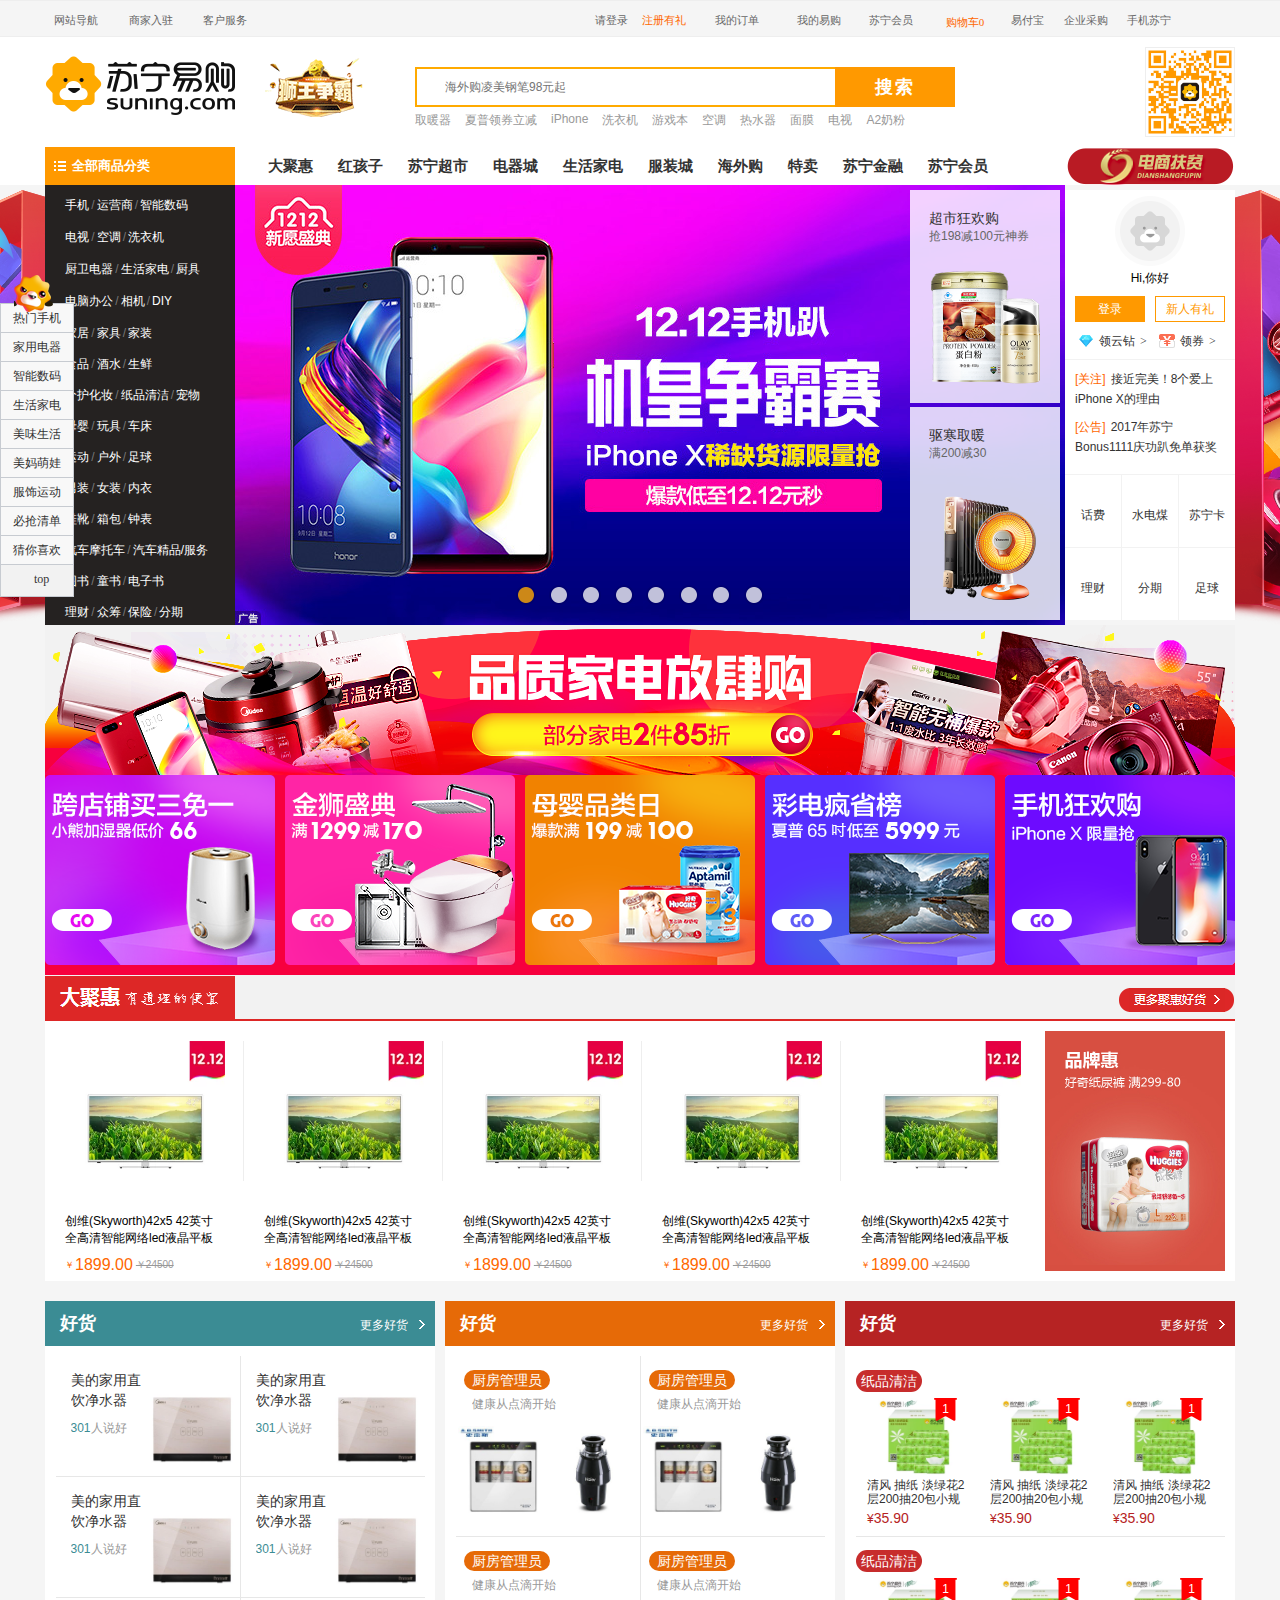
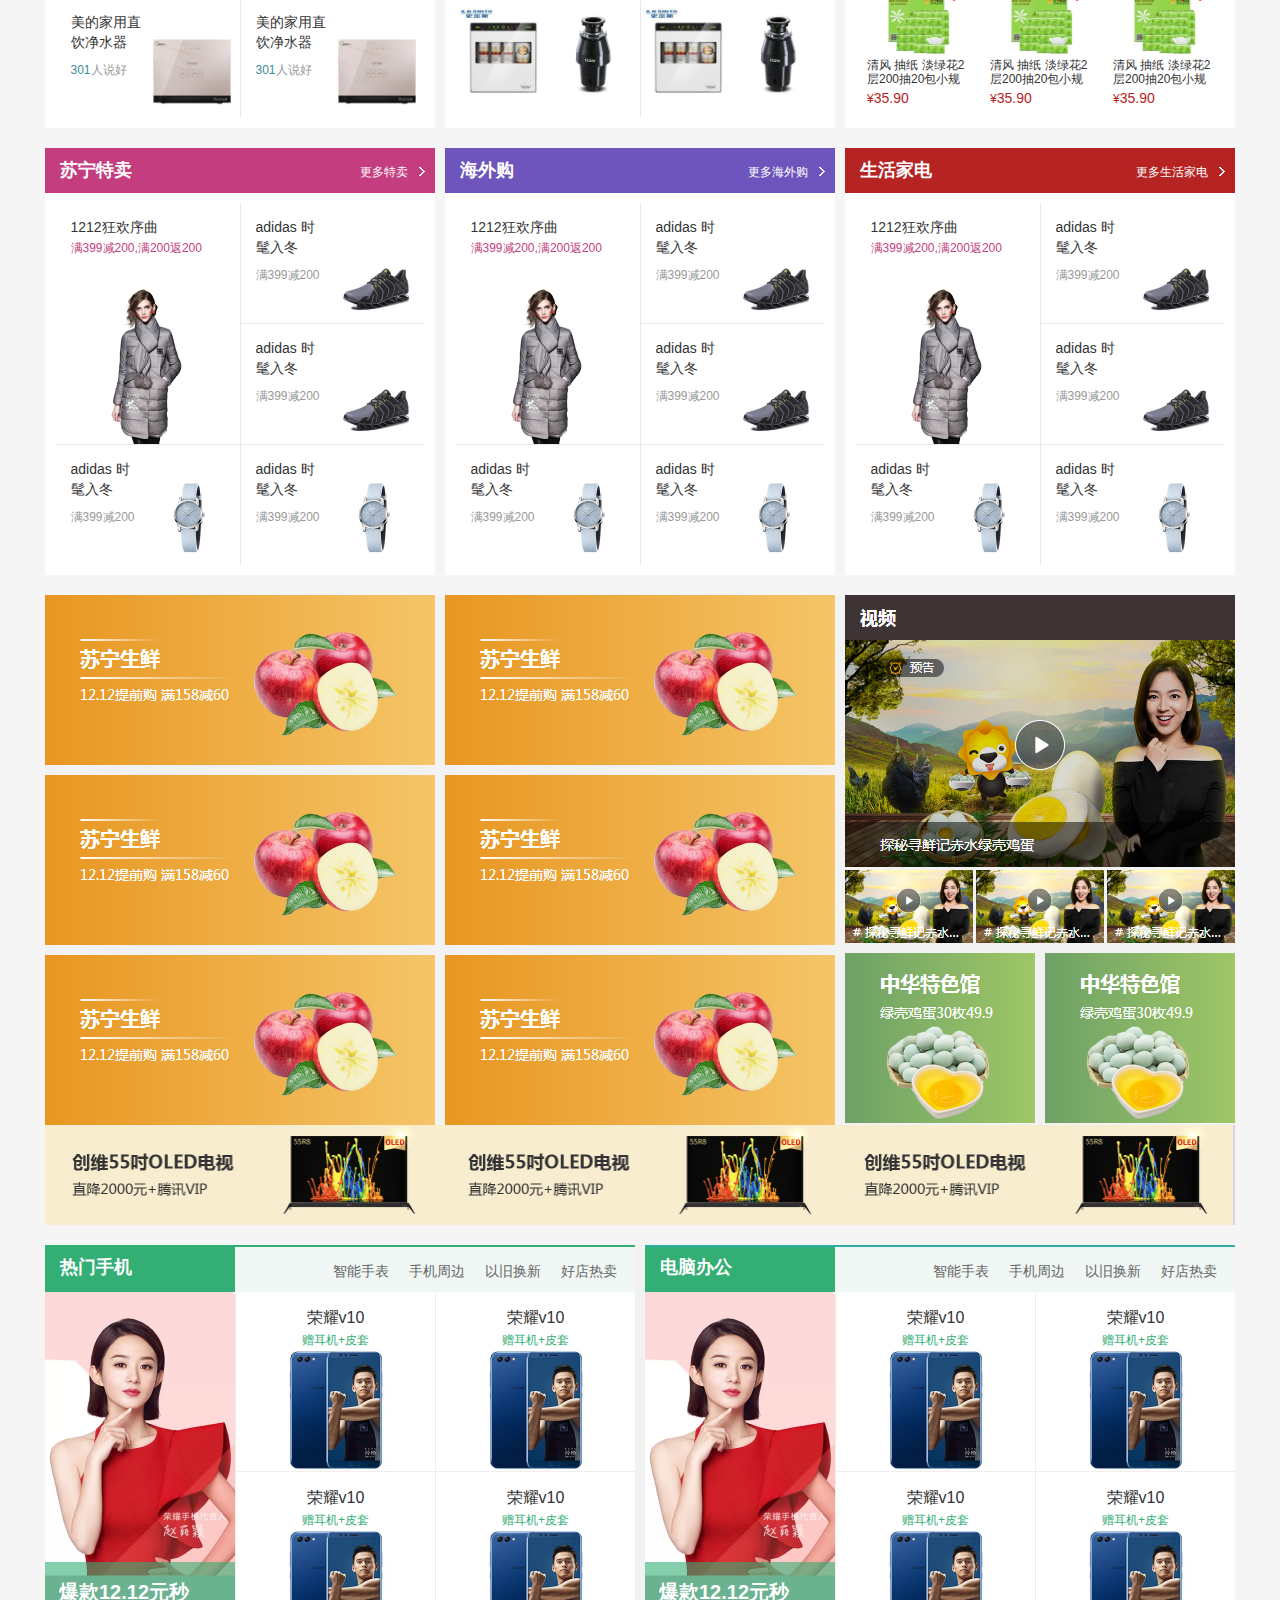
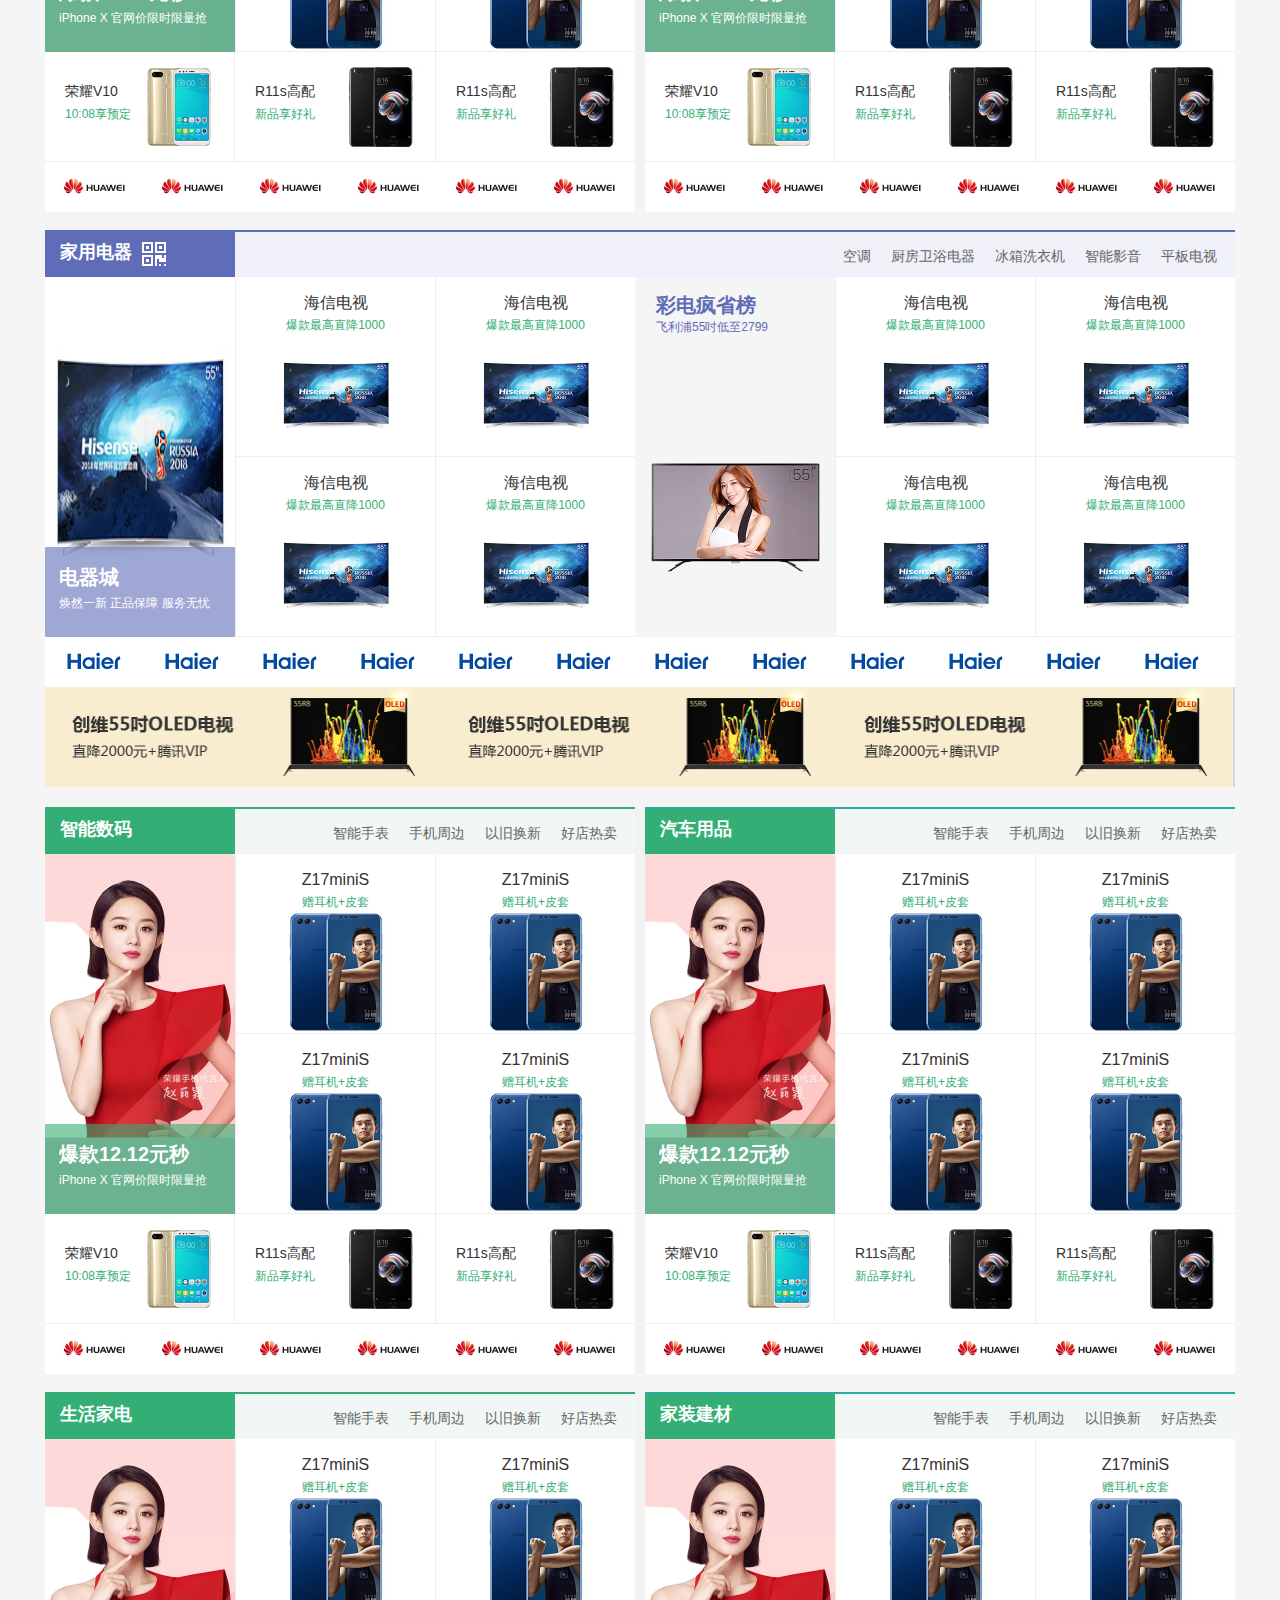
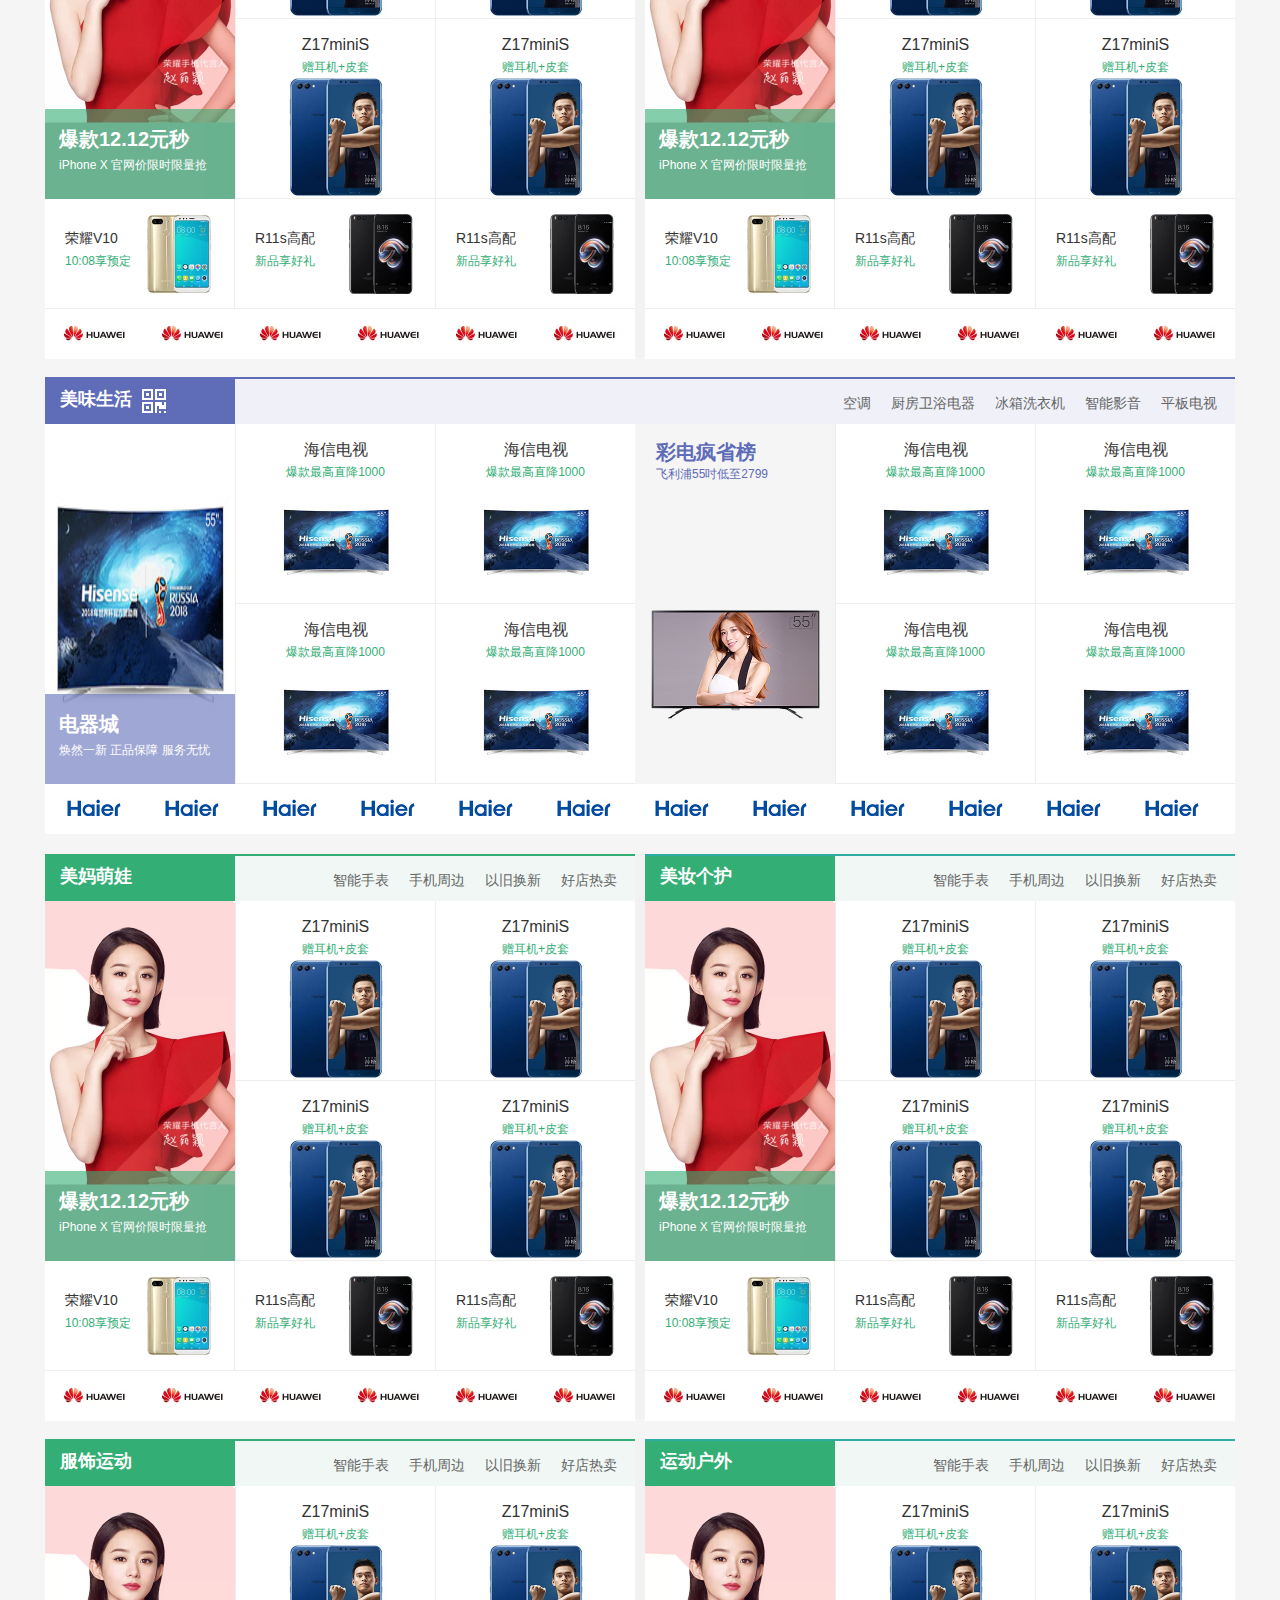
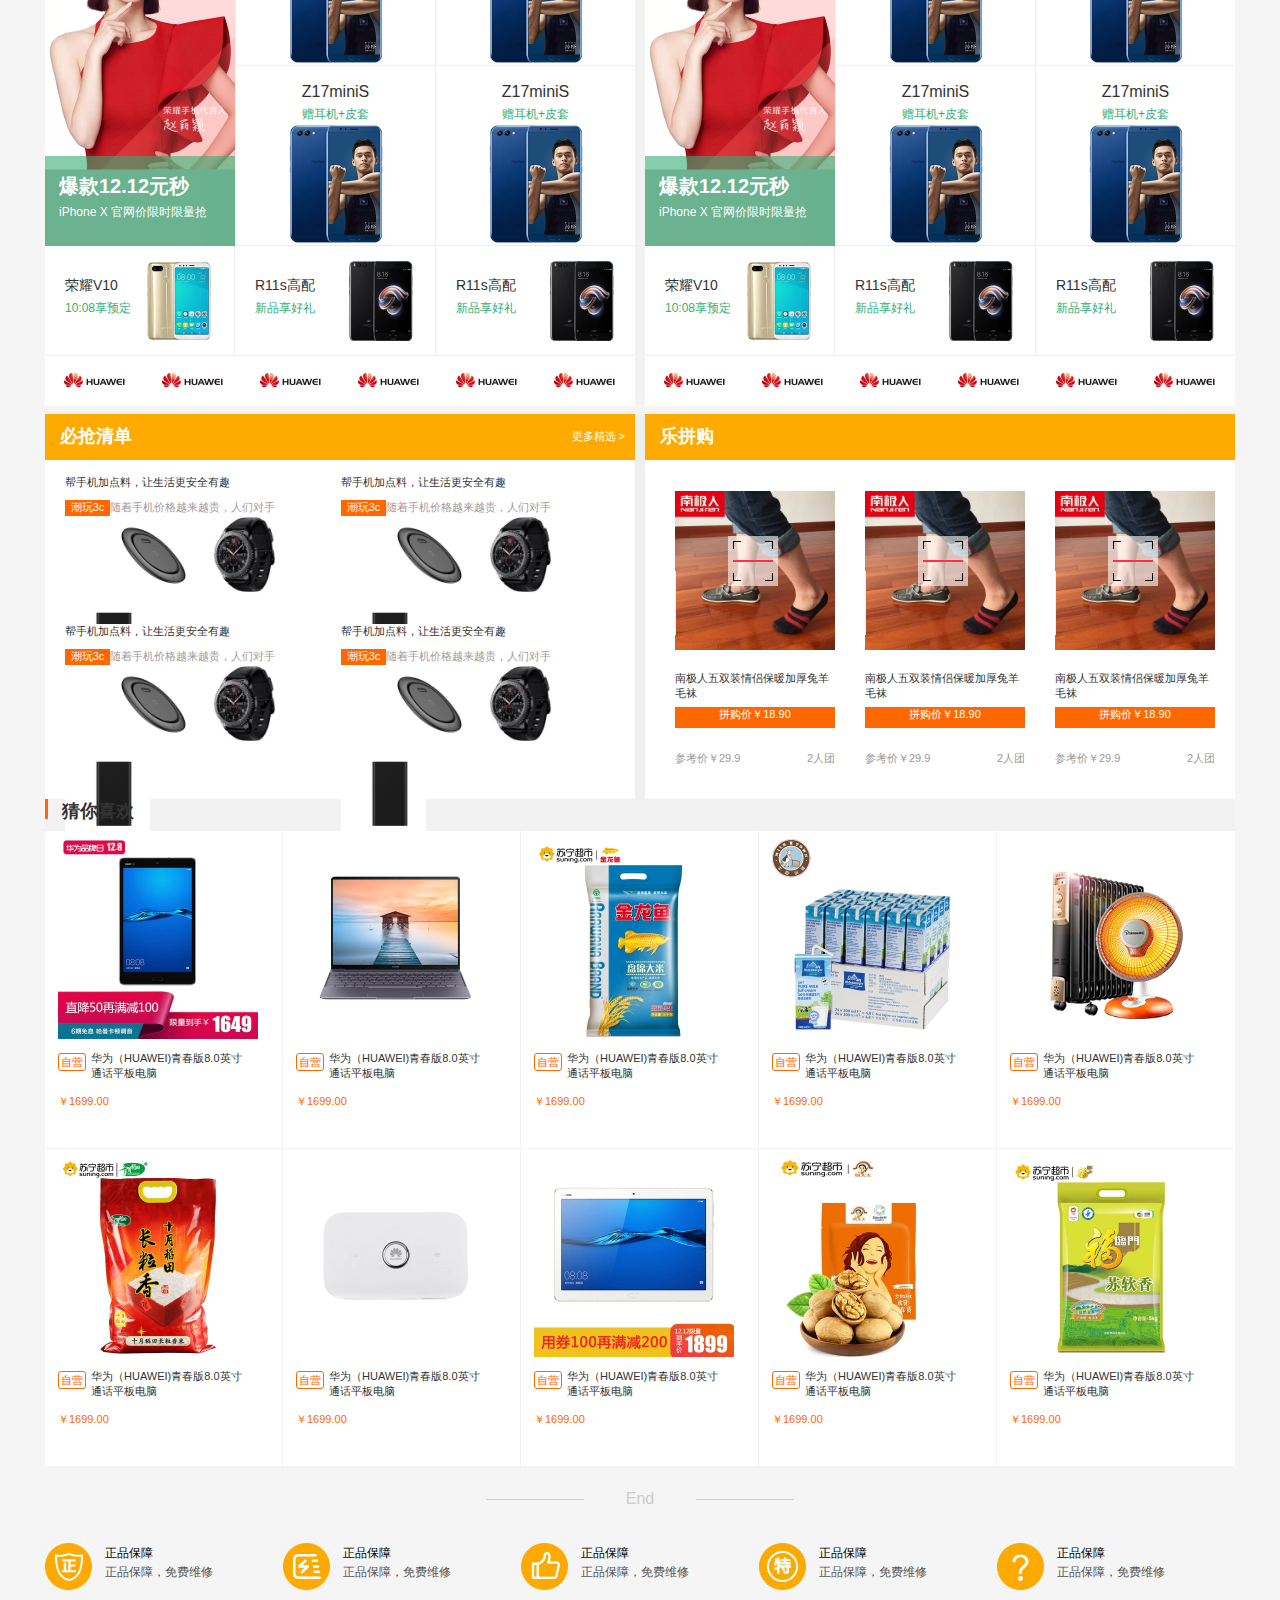
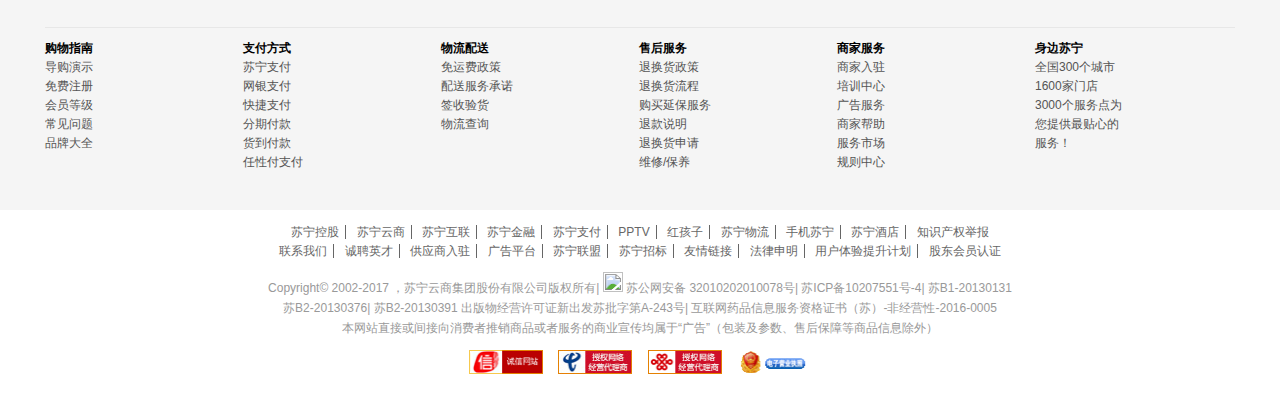
==== commit 61e0f41f: "Update index.html" ====
--- a/suning/index.html
+++ b/suning/index.html
@@ -12,7 +12,7 @@
 	 	<div class="aside-logo"></div>
 	 	<a href="">
 	 	<ul>
-	 		<li>热门手机</li>
+	 		<li class="aside-logo1">热门手机</li>
 	 		<li>家用电器</li>
 	 		<li>智能数码</li>
 	 		<li>生活家电</li>
@@ -2636,4 +2636,4 @@
 		<!-- 整体 -->
 	</div>
 </body>
-</html>+</html>
--- a/suning/css/index.css
+++ b/suning/css/index.css
@@ -55,11 +55,11 @@
 }
 @font-face {
   font-family: 'iconfontaside';  /* project id 508393 */
-  src: url('http://at.alicdn.com/t/font_508393_rv2ft857cl1y8pvi.eot');
-  src: url('http://at.alicdn.com/t/font_508393_rv2ft857cl1y8pvi.eot?#iefix') format('embedded-opentype'),
-  url('http://at.alicdn.com/t/font_508393_rv2ft857cl1y8pvi.woff') format('woff'),
-  url('http://at.alicdn.com/t/font_508393_rv2ft857cl1y8pvi.ttf') format('truetype'),
-  url('http://at.alicdn.com/t/font_508393_rv2ft857cl1y8pvi.svg#iconfont') format('svg');
+  src: url('https://at.alicdn.com/t/font_508393_rv2ft857cl1y8pvi.eot');
+  src: url('https://at.alicdn.com/t/font_508393_rv2ft857cl1y8pvi.eot?#iefix') format('embedded-opentype'),
+  url('https://at.alicdn.com/t/font_508393_rv2ft857cl1y8pvi.woff') format('woff'),
+  url('https://at.alicdn.com/t/font_508393_rv2ft857cl1y8pvi.ttf') format('truetype'),
+  url('https://at.alicdn.com/t/font_508393_rv2ft857cl1y8pvi.svg#iconfont') format('svg');
 }
 .iconfontaside{
 	font-family: iconfontaside;
@@ -85,11 +85,11 @@
 }
 @font-face {
   font-family: 'iconfont';  /* project id 493330 */
-  src: url('http://at.alicdn.com/t/font_493330_swgyrdr4pch4zpvi.eot');
-  src: url('http://at.alicdn.com/t/font_493330_swgyrdr4pch4zpvi.eot?#iefix') format('embedded-opentype'),
-  url('http://at.alicdn.com/t/font_493330_swgyrdr4pch4zpvi.woff') format('woff'),
-  url('http://at.alicdn.com/t/font_493330_swgyrdr4pch4zpvi.ttf') format('truetype'),
-  url('http://at.alicdn.com/t/font_493330_swgyrdr4pch4zpvi.svg#iconfont') format('svg');
+  src: url('https://at.alicdn.com/t/font_493330_swgyrdr4pch4zpvi.eot');
+  src: url('https://at.alicdn.com/t/font_493330_swgyrdr4pch4zpvi.eot?#iefix') format('embedded-opentype'),
+  url('https://at.alicdn.com/t/font_493330_swgyrdr4pch4zpvi.woff') format('woff'),
+  url('https://at.alicdn.com/t/font_493330_swgyrdr4pch4zpvi.ttf') format('truetype'),
+  url('https://at.alicdn.com/t/font_493330_swgyrdr4pch4zpvi.svg#iconfont') format('svg');
 }
 .iconfont{
 	font-family: 'iconfont';
@@ -135,11 +135,11 @@
 }
 @font-face {
   font-family: 'iconfont1';  /* project id 493330 */
-  src: url('http://at.alicdn.com/t/font_493330_kh21hwnx82vjkyb9.eot');
-  src: url('http://at.alicdn.com/t/font_493330_kh21hwnx82vjkyb9.eot?#iefix') format('embedded-opentype'),
-  url('http://at.alicdn.com/t/font_493330_kh21hwnx82vjkyb9.woff') format('woff'),
-  url('http://at.alicdn.com/t/font_493330_kh21hwnx82vjkyb9.ttf') format('truetype'),
-  url('http://at.alicdn.com/t/font_493330_kh21hwnx82vjkyb9.svg#iconfont') format('svg');
+  src: url('https://at.alicdn.com/t/font_493330_kh21hwnx82vjkyb9.eot');
+  src: url('https://at.alicdn.com/t/font_493330_kh21hwnx82vjkyb9.eot?#iefix') format('embedded-opentype'),
+  url('https://at.alicdn.com/t/font_493330_kh21hwnx82vjkyb9.woff') format('woff'),
+  url('https://at.alicdn.com/t/font_493330_kh21hwnx82vjkyb9.ttf') format('truetype'),
+  url('https://at.alicdn.com/t/font_493330_kh21hwnx82vjkyb9.svg#iconfont') format('svg');
 }
 .iconfont1{
 	font-family: iconfont1;
@@ -285,11 +285,11 @@
 
 @font-face {
   font-family: 'iconfont2';  /* project id 493330 */
-  src: url('http://at.alicdn.com/t/font_493330_5w9x4horue17zaor.eot');
-  src: url('http://at.alicdn.com/t/font_493330_5w9x4horue17zaor.eot?#iefix') format('embedded-opentype'),
-  url('http://at.alicdn.com/t/font_493330_5w9x4horue17zaor.woff') format('woff'),
-  url('http://at.alicdn.com/t/font_493330_5w9x4horue17zaor.ttf') format('truetype'),
-  url('http://at.alicdn.com/t/font_493330_5w9x4horue17zaor.svg#iconfont') format('svg');
+  src: url('https://at.alicdn.com/t/font_493330_5w9x4horue17zaor.eot');
+  src: url('https://at.alicdn.com/t/font_493330_5w9x4horue17zaor.eot?#iefix') format('embedded-opentype'),
+  url('https://at.alicdn.com/t/font_493330_5w9x4horue17zaor.woff') format('woff'),
+  url('https://at.alicdn.com/t/font_493330_5w9x4horue17zaor.ttf') format('truetype'),
+  url('https://at.alicdn.com/t/font_493330_5w9x4horue17zaor.svg#iconfont') format('svg');
 }
 .iconfont2{
 	font-family: iconfont2;
@@ -321,11 +321,11 @@
 } */
 @font-face {
   font-family: 'iconfont3';  /* project id 495335 */
-  src: url('http://at.alicdn.com/t/font_495335_ro6umgbl5ak0529.eot');
-  src: url('http://at.alicdn.com/t/font_495335_ro6umgbl5ak0529.eot?#iefix') format('embedded-opentype'),
-  url('http://at.alicdn.com/t/font_495335_ro6umgbl5ak0529.woff') format('woff'),
-  url('http://at.alicdn.com/t/font_495335_ro6umgbl5ak0529.ttf') format('truetype'),
-  url('http://at.alicdn.com/t/font_495335_ro6umgbl5ak0529.svg#iconfont') format('svg');
+  src: url('https://at.alicdn.com/t/font_495335_ro6umgbl5ak0529.eot');
+  src: url('https://at.alicdn.com/t/font_495335_ro6umgbl5ak0529.eot?#iefix') format('embedded-opentype'),
+  url('https://at.alicdn.com/t/font_495335_ro6umgbl5ak0529.woff') format('woff'),
+  url('https://at.alicdn.com/t/font_495335_ro6umgbl5ak0529.ttf') format('truetype'),
+  url('https://at.alicdn.com/t/font_495335_ro6umgbl5ak0529.svg#iconfont') format('svg');
 }
 .iconfont3{
 	font-family: iconfont3;
